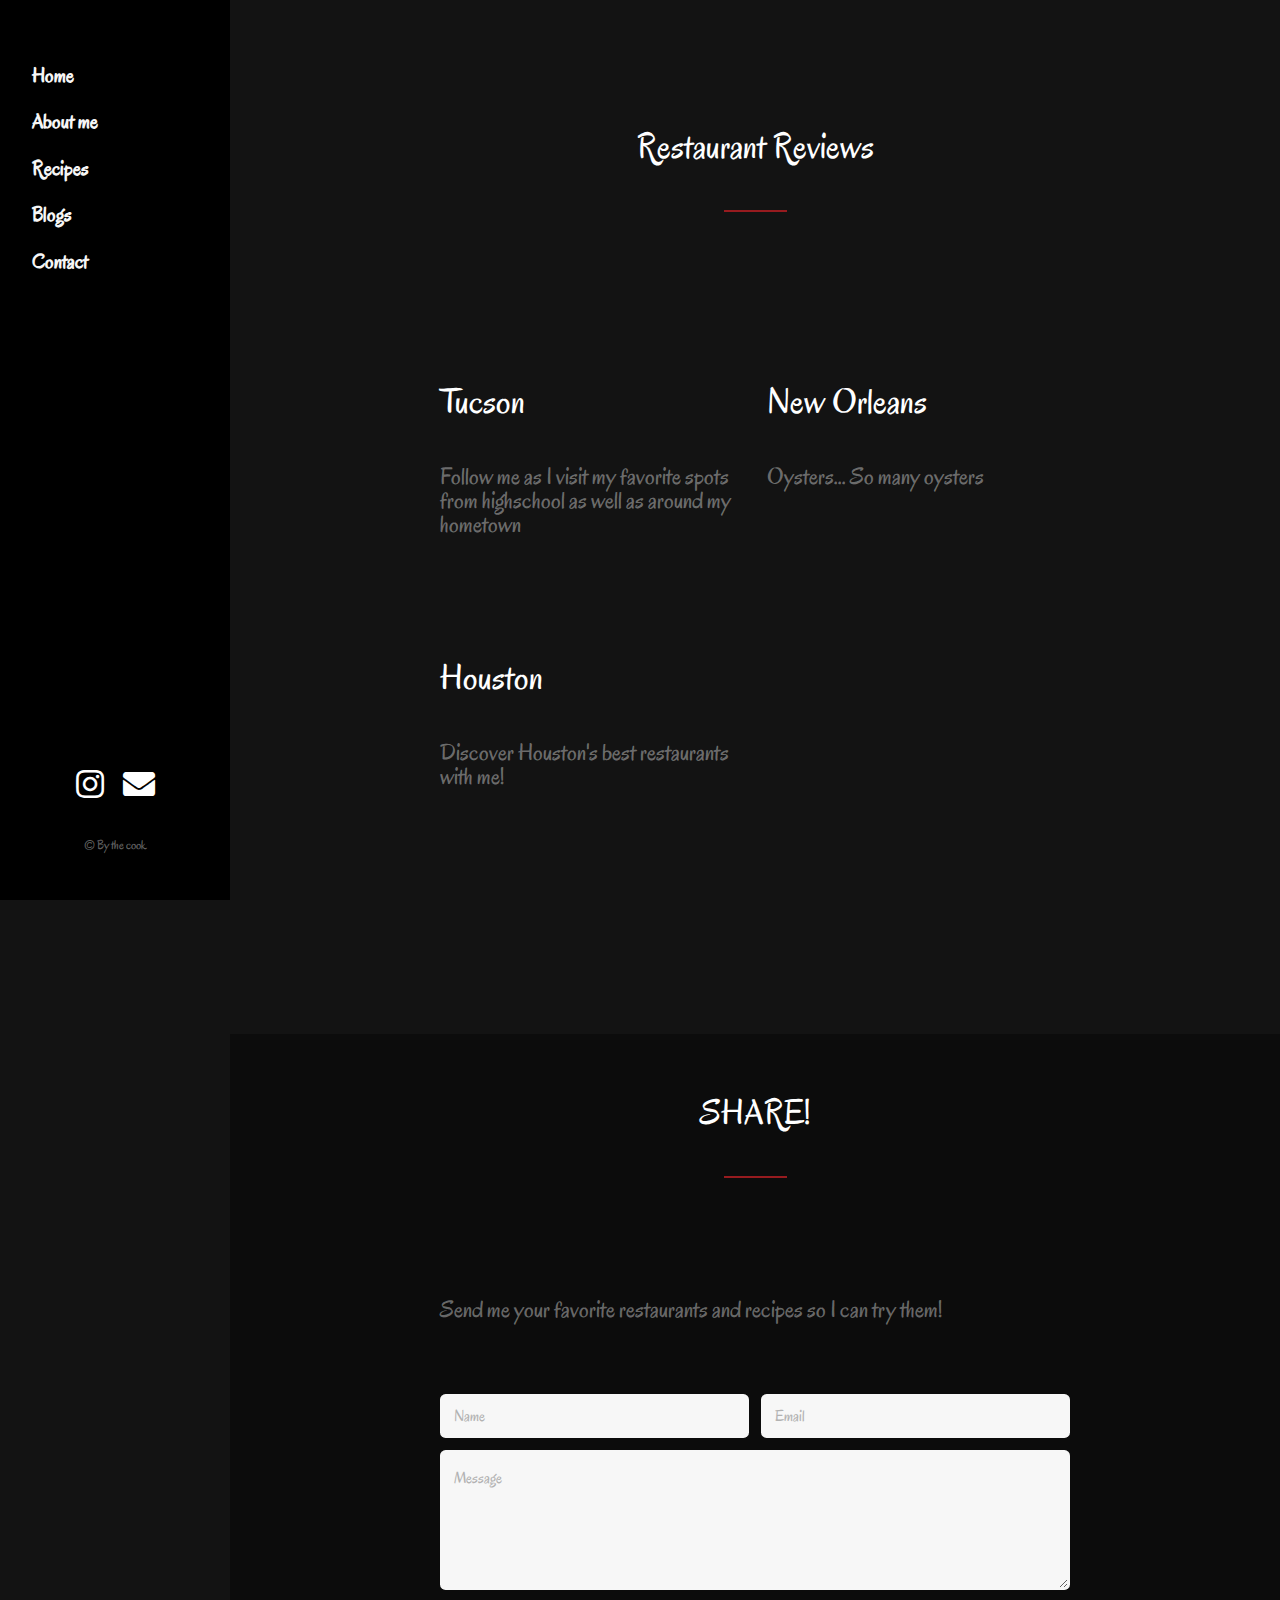
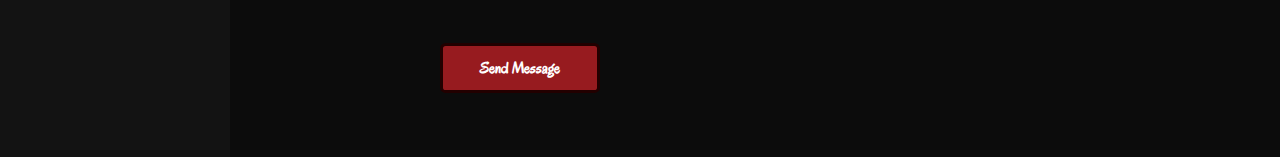
==== sub pages/recipes/redBraisedPork.html @ a2345bcd "Exported from personal website" ====
<!DOCTYPE HTML>
<!--
	Strata by HTML5 UP
	html5up.net | @ajlkn
	Free for personal and commercial use under the CCA 3.0 license (html5up.net/license)
-->
<html>
	<head>
		<title>Strata by HTML5 UP</title>
		<meta charset="utf-8" />
		<meta name="viewport" content="width=device-width, initial-scale=1, user-scalable=no" />
		<link rel="stylesheet" href="assets/css/main.css" />

	</head>
	<body class="is-preload">

		<!-- Header -->
			<header id="header">
				<div class="inner">
                    <a href="#" class="image avatar"><img src="images/logos/Logo in Red.gif" alt="" /></a>
                    <style>
						@import url('https://fonts.googleapis.com/css2?family=Oregano&display=swap');
						</style>
					<div class="">
						<nav>
						<ul>
							<li>
								<a href="#welcome">Home</a> 
							</li>
							<li>
								<a href="#about-me">About me</a> 
							</li>
							<li>
								<a href="#recipes">Recipes</a> 
							</li>
							<li>
								<a href="#blogs">Blogs</a>
							</li>
							<li>
								<a href="#contact">Contact</a> 
							</li>
							
						
						</ul>
					</nav>
					</div>
				</div>
			</header>

		<!-- Main -->
			<div id="main" class="">

 
				<!-- Blogs -->
				<section id="blogs">
					<h4><center>Restaurant Reviews</center></h4>
					<hr>
				
					<div class="row ">
						<article class="col-6 col-12-xsmall " >
							<a href="bitcoinTradingBot.html" class="image fit thumb" target="_blank"><img src="images/Taiwan Beef Noodle.png" alt="" /></a>
							<h2>Tucson</h2>
							<p>Follow me as I visit my favorite spots from highschool as well as around my hometown</p>
						</article>
						<article class="col-6 col-12-xsmall">
							<a href="images/fulls/04.jpg" class="image fit thumb" target="_blank"><img src="images/Crawfish boil.jpg" alt="" /></a>
							<h2>New Orleans</h2>
							<p>Oysters... So many oysters</p>
						</article>
						<article class="col-6 col-12-xsmall">
							<a href="images/fulls/Unipop.gif" class="image fit thumb" target="_blank"><img src="images/Pho.png" alt="" /></a>
							<h2>Houston</h2>
							<p>Discover Houston's best restaurants with me!</p>
						</article>
				
					</div>
					<!-- <ul class="actions">
						<li><a href="#" class="button">More Blogs</a></li>
					</ul> -->
				</section>
				<!-- End of Blogs -->
				<!-- Contact -->
					<section id="contact" class="fillBackground ">
						<h4><center>SHARE! </center></h4>
						<hr>
						<p>Send me your favorite restaurants and recipes so I can try them!</p>
						<div class="row.aln-center">
							<div class="col-8 col-12-small">
								<form method="post" action="#">
									<div class="row gtr-uniform gtr-50">
										<div class="col-6 col-12-xsmall"><input type="text" name="name" id="name" placeholder="Name" /></div>
										<div class="col-6 col-12-xsmall"><input type="email" name="email" id="email" placeholder="Email" /></div>
										<div class="col-12"><textarea name="message" id="message" placeholder="Message" rows="4"></textarea></div>
									</div>
								</form>
								<ul class="actions">
									<li><input type="submit" value="Send Message" /></li>
								</ul>
							</div>
	
						</div>
					</section>


			</div>

		<!-- Footer -->
			<footer id="footer">
				<div class="inner">
					<ul class="icons">
						<li><a href="https://www.instagram.com/bythecook/" class="icon brands fa-instagram" target="_blank"><span class="label">Instagram</span></a></li>
					    <li><a href="#three" class="icon solid fa-envelope"><span class="label">Email</span></a></li>
					</ul>
					<ul class="copyright">
						<li>&copy; By the cook</li></a></li>
					</ul>
				</div>
			</footer>

		<!-- Scripts -->
			<script src="assets/js/jquery.min.js"></script>
			<script src="assets/js/jquery.poptrox.min.js"></script>
			<script src="assets/js/browser.min.js"></script>
			<script src="assets/js/breakpoints.min.js"></script>
			<script src="assets/js/util.js"></script>
			<script src="assets/js/main.js"></script>

	</body>
</html>
---- sub pages/recipes/assets/css/main.css ----
@import url("fontawesome-all.min.css");
@import url("https://fonts.googleapis.com/css?family=Source+Sans+Pro:400,400italic");
@font-face {
    font-family: 'a_asian_ninjaregular';
    src:   url('By the cook\assets\webfonts\aasianninja-webfont.woff') format('woff');
    font-weight: normal;
    font-style: normal;

}
	
	
/*
	Strata by HTML5 UP
	html5up.net | @ajlkn
	Free for personal and commercial use under the CCA 3.0 license (html5up.net/license)
*/

html, body, div, span, applet, object,
iframe, h1, h2, h3, h4, h5, h6, p, blockquote,
pre, a, abbr, acronym, address, big, cite,
code, del, dfn, em, img, ins, kbd, q, s, samp,
small, strike, strong, sub, sup, tt, var, b,
u, i, center, dl, dt, dd, ol, ul, li, fieldset,
form, label, legend, table, caption, tbody,
tfoot, thead, tr, th, td, article, aside,
canvas, details, embed, figure, figcaption,
footer, header, hgroup, menu, nav, output, ruby,
section, summary, time, mark, audio, video {
	margin: 0;
	padding: 0;
	border: 0;
	font-size: 100%;
	font: inherit;
	vertical-align: baseline;}

article, aside, details, figcaption, figure,
footer, header, hgroup, menu, nav, section {
	display: block;}

body {
	line-height: 1;
}

ol, ul {
	list-style: none;
}

blockquote, q {
	quotes: none;
}

	blockquote:before, blockquote:after, q:before, q:after {
		content: '';
		content: none;
	}

table {
	border-collapse: collapse;
	border-spacing: 0;
}

body {
	-webkit-text-size-adjust: none;
}

mark {
	background-color: transparent;
	color: inherit;
}

input::-moz-focus-inner {
	border: 0;
	padding: 0;
}

input, select, textarea {
	-moz-appearance: none;
	-webkit-appearance: none;
	-ms-appearance: none;
	appearance: none;
}

/* Basic */

	html {
		box-sizing: border-box;
		scroll-behavior: smooth;
	}

	*, *:before, *:after {
		box-sizing: inherit;
	}

	body {
	
		background: #000000ec;
		background-repeat: no-repeat;
		background-attachment: fixed;
		background-position: right ;
	}

		body.is-preload *, body.is-preload *:before, body.is-preload *:after {
			-moz-animation: none !important;
			-webkit-animation: none !important;
			-ms-animation: none !important;
			animation: none !important;
			-moz-transition: none !important;
			-webkit-transition: none !important;
			-ms-transition: none !important;
			transition: none !important;
		}

	body, input, select, textarea {
		color: #fbfbfb;
		font-family: 'Oregano';
		font-size: 16pt;
		font-weight: 400;
		line-height: 1.75em;
	}

	a {
		-moz-transition: color 0.2s ease-in-out, border-color 0.2s ease-in-out;
		-webkit-transition: color 0.2s ease-in-out, border-color 0.2s ease-in-out;
		-ms-transition: color 0.2s ease-in-out, border-color 0.2s ease-in-out;
		transition: color 0.2s ease-in-out, border-color 0.2s ease-in-out;
		border-bottom: dotted 1px;
		color: #f6f6f6;
		font-weight: bolder;
		font-size: 16pt;
		text-decoration: none;
		border-bottom-color: transparent;
		
	}
		a:hover {
			border-bottom-color: transparent;
			color: #971B1F !important;
			
		}

	strong, b {
		color: #ffffff;
		font-weight: 400;
	}

	em, i {
		font-style: italic;
	}

	p {
		margin: 0 0 2em 0;
	}

	h1, h2, h3, h4, h5, h6 {
		color: #ffffff;
		font-weight: 400;
		line-height: 1em;
		margin: 0 0 1em 0;
	}

		h1 a, h2 a, h3 a, h4 a, h5 a, h6 a {
			color: inherit;
			text-decoration: none;
		}

	h1 {
		font-size: 2em;
		line-height: 1.5em;
	}

	h2 {
		font-size: 1.5em;
		line-height: 1.5em;
	}

	h3 {
		font-size: 1.25em;
		line-height: 1.5em;
	}

	h4 {
		font-size: 1.1em;
		line-height: 1.5em;
	}

	h5 {
		font-size: 0.9em;
		line-height: 1.5em;
	}

	h6 {
		font-size: 0.7em;
		line-height: 1.5em;
	}

	sub {
		font-size: 0.8em;
		position: relative;
		top: 0.5em;
	}

	sup {
		font-size: 0.8em;
		position: relative;
		top: -0.5em;
	}

	hr {
		border: 0;
		border-bottom: solid 2px #efefef;
		margin: 2em 0;
	}

		hr.major {
			margin: 3em 0;
		}

	blockquote {
		border-left: solid 6px #efefef;
		font-style: italic;
		margin: 0 0 2em 0;
		padding: 0.5em 0 0.5em 1.5em;
	}

	code {
		background: #f7f7f7;
		border-radius: 0.35em;
		border: solid 2px #efefef;
		font-family: "Courier New", monospace;
		font-size: 0.9em;
		margin: 0 0.25em;
		padding: 0.25em 0.65em;
	}

	pre {
		-webkit-overflow-scrolling: touch;
		font-family: "Courier New", monospace;
		font-size: 0.9em;
		margin: 0 0 2em 0;
	}

		pre code {
			display: block;
			line-height: 1.75em;
			padding: 1em 1.5em;
			overflow-x: auto;
		}

	.align-left {
		text-align: left;
	}

	.align-center {
		text-align: center;
	}

	.align-right {
		text-align: right;
	}

/* Container */

	.container {
		margin: 0 auto;
		max-width: calc(100% - 4em);
		width: 100%;
	}

		.container.xsmall {
			width: 25%;
		}

		.container.small {
			width: 50%;
		}

		.container.medium {
			width: 75%;
		}

		.container.large {
			width: 125%;
		}

		.container.xlarge {
			width: 150%;
		}

		.container.max {
			width: 100%;
		}

		@media screen and (max-width: 980px) {

			.container {
				width: 100% !important;
				max-width: 100% !important;
			}

		}

		@media screen and (max-width: 480px) {

			.container {
				max-width: calc(100% - 3em);
			}

		}


	/* Row */

	.row {
		display: flex;
		flex-wrap: wrap;
		box-sizing: border-box;
		align-items: stretch;
	}

		.row > * {
			box-sizing: border-box;
		}

		.row.gtr-uniform > * > :last-child {
			margin-bottom: 0;
		}

		.row.aln-left {
			justify-content: flex-start;
		}

		.row.aln-center {
			justify-content: center;
		}

		.row.aln-right {
			justify-content: flex-end;
		}

		.row.aln-top {
			align-items: flex-start;
		}

		.row.aln-middle {
			align-items: center;
		}

		.row.aln-bottom {
			align-items: flex-end;
		}

		.row > .imp {
			order: -1;
		}

		.row > .col-1 {
			width: 8.33333%;
		}

		.row > .off-1 {
			margin-left: 8.33333%;
		}

		.row > .col-2 {
			width: 16.66667%;
		}

		.row > .off-2 {
			margin-left: 16.66667%;
		}

		.row > .col-3 {
			width: 25%;
		}

		.row > .off-3 {
			margin-left: 25%;
		}

		.row > .col-4 {
			width: 33.33333%;
		}

		.row > .off-4 {
			margin-left: 33.33333%;
		}

		.row > .col-5 {
			width: 41.66667%;
		}

		.row > .off-5 {
			margin-left: 41.66667%;
		}

		.row > .col-6 {
			width: 50%;
		}

		.row > .off-6 {
			margin-left: 50%;
		}

		.row > .col-7 {
			width: 58.33333%;
		}

		.row > .off-7 {
			margin-left: 58.33333%;
		}

		.row > .col-8 {
			width: 66.66667%;
		}

		.row > .off-8 {
			margin-left: 66.66667%;
		}

		.row > .col-9 {
			width: 75%;
		}

		.row > .off-9 {
			margin-left: 75%;
		}

		.row > .col-10 {
			width: 83.33333%;
		}

		.row > .off-10 {
			margin-left: 83.33333%;
		}

		.row > .col-11 {
			width: 91.66667%;
		}

		.row > .off-11 {
			margin-left: 91.66667%;
		}

		.row > .col-12 {
			color:rgb(0, 0, 0);
			width: 100%;
		}

		.row > .off-12 {
			margin-left: 100%;
		}

		.row.gtr-0 {
			margin-top: 0;
			margin-left: 0em;
		}

			.row.gtr-0 > * {
				padding: 0 0 0 0em;
			}

			.row.gtr-0.gtr-uniform {
				margin-top: 0em;
			}

				.row.gtr-0.gtr-uniform > * {
					padding-top: 0em;
				}

		.row.gtr-25 {
			margin-top: 0;
			margin-left: -0.625em;
		}

			.row.gtr-25 > * {
				padding: 0 0 0 0.625em;
			}

			.row.gtr-25.gtr-uniform {
				margin-top: -0.625em;
			}

				.row.gtr-25.gtr-uniform > * {
					padding-top: 0.625em;
				}

		.row.gtr-50 {
			margin-top: 0;
			margin-left: -1.25em;
		}

			.row.gtr-50 > * {
				padding: 0 0 0 1.25em;
			}

			.row.gtr-50.gtr-uniform {
				margin-top: -1.25em;
			}

				.row.gtr-50.gtr-uniform > * {
					padding-top: 1.25em;
				}

		.row {
			margin-top: 0;
			margin-left: -2.5em;
		}

			.row > * {
				padding: 0 0 0 2.5em;
			}

			.row.gtr-uniform {
				margin-top: -2.5em;
			}

				.row.gtr-uniform > * {
					padding-top: 2.5em;
				}

		.row.gtr-150 {
			margin-top: 0;
			margin-left: -3.75em;
		}

			.row.gtr-150 > * {
				padding: 0 0 0 3.75em;
			}

			.row.gtr-150.gtr-uniform {
				margin-top: -3.75em;
			}

				.row.gtr-150.gtr-uniform > * {
					padding-top: 3.75em;
				}

		.row.gtr-200 {
			margin-top: 0;
			margin-left: -5em;
		}

			.row.gtr-200 > * {
				padding: 0 0 0 5em;
			}

			.row.gtr-200.gtr-uniform {
				margin-top: -5em;
			}

				.row.gtr-200.gtr-uniform > * {
					padding-top: 5em;
				}

		@media screen and (max-width: 1800px) {

			.row {
				display: flex;
				flex-wrap: wrap;
				box-sizing: border-box;
				align-items: stretch;
			}

				.row > * {
					box-sizing: border-box;
				}

				.row.gtr-uniform > * > :last-child {
					margin-bottom: 0;
				}

				.row.aln-left {
					justify-content: flex-start;
				}

				.row.aln-center {
					justify-content: center;
				}

				.row.aln-right {
					justify-content: flex-end;
				}

				.row.aln-top {
					align-items: flex-start;
				}

				.row.aln-middle {
					align-items: center;
				}

				.row.aln-bottom {
					align-items: flex-end;
				}

				.row > .imp-xlarge {
					order: -1;
				}

				.row > .col-1-xlarge {
					width: 8.33333%;
				}

				.row > .off-1-xlarge {
					margin-left: 8.33333%;
				}

				.row > .col-2-xlarge {
					width: 16.66667%;
				}

				.row > .off-2-xlarge {
					margin-left: 16.66667%;
				}

				.row > .col-3-xlarge {
					width: 25%;
				}

				.row > .off-3-xlarge {
					margin-left: 25%;
				}

				.row > .col-4-xlarge {
					width: 33.33333%;
				}

				.row > .off-4-xlarge {
					margin-left: 33.33333%;
				}

				.row > .col-5-xlarge {
					width: 41.66667%;
				}

				.row > .off-5-xlarge {
					margin-left: 41.66667%;
				}

				.row > .col-6-xlarge {
					width: 50%;
				}

				.row > .off-6-xlarge {
					margin-left: 50%;
				}

				.row > .col-7-xlarge {
					width: 58.33333%;
				}

				.row > .off-7-xlarge {
					margin-left: 58.33333%;
				}

				.row > .col-8-xlarge {
					width: 66.66667%;
				}

				.row > .off-8-xlarge {
					margin-left: 66.66667%;
				}

				.row > .col-9-xlarge {
					width: 75%;
				}

				.row > .off-9-xlarge {
					margin-left: 75%;
				}

				.row > .col-10-xlarge {
					width: 83.33333%;
				}

				.row > .off-10-xlarge {
					margin-left: 83.33333%;
				}

				.row > .col-11-xlarge {
					width: 91.66667%;
				}

				.row > .off-11-xlarge {
					margin-left: 91.66667%;
				}

				.row > .col-12-xlarge {
					width: 100%;
				}

				.row > .off-12-xlarge {
					margin-left: 100%;
				}

				.row.gtr-0 {
					margin-top: 0;
					margin-left: 0em;
				}

					.row.gtr-0 > * {
						padding: 0 0 0 0em;
					}

					.row.gtr-0.gtr-uniform {
						margin-top: 0em;
					}

						.row.gtr-0.gtr-uniform > * {
							padding-top: 0em;
						}

				.row.gtr-25 {
					margin-top: 0;
					margin-left: -0.625em;
				}

					.row.gtr-25 > * {
						padding: 0 0 0 0.625em;
					}

					.row.gtr-25.gtr-uniform {
						margin-top: -0.625em;
					}

						.row.gtr-25.gtr-uniform > * {
							padding-top: 0.625em;
						}

				.row.gtr-50 {
					margin-top: 0;
					margin-left: -1.25em;
				}

					.row.gtr-50 > * {
						padding: 0 0 0 1.25em;
					}

					.row.gtr-50.gtr-uniform {
						margin-top: -1.25em;
					}

						.row.gtr-50.gtr-uniform > * {
							padding-top: 1.25em;
						}

				.row {
					margin-top: 0;
					margin-left: -2.5em;
				}

					.row > * {
						padding: 0 0 0 2.5em;
					}

					.row.gtr-uniform {
						margin-top: -2.5em;
					}

						.row.gtr-uniform > * {
							padding-top: 2.5em;
						}

				.row.gtr-150 {
					margin-top: 0;
					margin-left: -3.75em;
				}

					.row.gtr-150 > * {
						padding: 0 0 0 3.75em;
					}

					.row.gtr-150.gtr-uniform {
						margin-top: -3.75em;
					}

						.row.gtr-150.gtr-uniform > * {
							padding-top: 3.75em;
						}

				.row.gtr-200 {
					margin-top: 0;
					margin-left: -5em;
				}

					.row.gtr-200 > * {
						padding: 0 0 0 5em;
					}

					.row.gtr-200.gtr-uniform {
						margin-top: -5em;
					}

						.row.gtr-200.gtr-uniform > * {
							padding-top: 5em;
						}

		}

		@media screen and (max-width: 1280px) {

			.row {
				display: flex;
				flex-wrap: wrap;
				box-sizing: border-box;
				align-items: stretch;
			}

				.row > * {
					box-sizing: border-box;
				}

				.row.gtr-uniform > * > :last-child {
					margin-bottom: 0;
				}

				.row.aln-left {
					justify-content: flex-start;
				}

				.row.aln-center {
					justify-content: center;
				}

				.row.aln-right {
					justify-content: flex-end;
				}

				.row.aln-top {
					align-items: flex-start;
				}

				.row.aln-middle {
					align-items: center;
				}

				.row.aln-bottom {
					align-items: flex-end;
				}

				.row > .imp-large {
					order: -1;
				}

				.row > .col-1-large {
					width: 8.33333%;
				}

				.row > .off-1-large {
					margin-left: 8.33333%;
				}

				.row > .col-2-large {
					width: 16.66667%;
				}

				.row > .off-2-large {
					margin-left: 16.66667%;
				}

				.row > .col-3-large {
					width: 25%;
				}

				.row > .off-3-large {
					margin-left: 25%;
				}

				.row > .col-4-large {
					width: 33.33333%;
				}

				.row > .off-4-large {
					margin-left: 33.33333%;
				}

				.row > .col-5-large {
					width: 41.66667%;
				}

				.row > .off-5-large {
					margin-left: 41.66667%;
				}

				.row > .col-6-large {
					width: 50%;
				}

				.row > .off-6-large {
					margin-left: 50%;
				}

				.row > .col-7-large {
					width: 58.33333%;
				}

				.row > .off-7-large {
					margin-left: 58.33333%;
				}

				.row > .col-8-large {
					width: 66.66667%;
				}

				.row > .off-8-large {
					margin-left: 66.66667%;
				}

				.row > .col-9-large {
					width: 75%;
				}

				.row > .off-9-large {
					margin-left: 75%;
				}

				.row > .col-10-large {
					width: 83.33333%;
				}

				.row > .off-10-large {
					margin-left: 83.33333%;
				}

				.row > .col-11-large {
					width: 91.66667%;
				}

				.row > .off-11-large {
					margin-left: 91.66667%;
				}

				.row > .col-12-large {
					width: 100%;
				}

				.row > .off-12-large {
					margin-left: 100%;
				}

				.row.gtr-0 {
					margin-top: 0;
					margin-left: 0em;
				}

					.row.gtr-0 > * {
						padding: 0 0 0 0em;
					}

					.row.gtr-0.gtr-uniform {
						margin-top: 0em;
					}

						.row.gtr-0.gtr-uniform > * {
							padding-top: 0em;
						}

				.row.gtr-25 {
					margin-top: 0;
					margin-left: -0.5em;
				}

					.row.gtr-25 > * {
						padding: 0 0 0 0.5em;
					}

					.row.gtr-25.gtr-uniform {
						margin-top: -0.5em;
					}

						.row.gtr-25.gtr-uniform > * {
							padding-top: 0.5em;
						}

				.row.gtr-50 {
					margin-top: 0;
					margin-left: -1em;
				}

					.row.gtr-50 > * {
						padding: 0 0 0 1em;
					}

					.row.gtr-50.gtr-uniform {
						margin-top: -1em;
					}

						.row.gtr-50.gtr-uniform > * {
							padding-top: 1em;
						}

				.row {
					margin-top: 0;
					margin-left: -2em;
				}

					.row > * {
						padding: 0 0 0 2em;
					}

					.row.gtr-uniform {
						margin-top: -2em;
					}

						.row.gtr-uniform > * {
							padding-top: 2em;
						}

				.row.gtr-150 {
					margin-top: 0;
					margin-left: -3em;
				}

					.row.gtr-150 > * {
						padding: 0 0 0 3em;
					}

					.row.gtr-150.gtr-uniform {
						margin-top: -3em;
					}

						.row.gtr-150.gtr-uniform > * {
							padding-top: 3em;
						}

				.row.gtr-200 {
					margin-top: 0;
					margin-left: -4em;
				}

					.row.gtr-200 > * {
						padding: 0 0 0 4em;
					}

					.row.gtr-200.gtr-uniform {
						margin-top: -4em;
					}

						.row.gtr-200.gtr-uniform > * {
							padding-top: 4em;
						}

		}

		@media screen and (max-width: 980px) {

			.row {
				display: flex;
				flex-wrap: wrap;
				box-sizing: border-box;
				align-items: stretch;
			}

				.row > * {
					box-sizing: border-box;
				}

				.row.gtr-uniform > * > :last-child {
					margin-bottom: 0;
				}

				.row.aln-left {
					justify-content: flex-start;
				}

				.row.aln-center {
					justify-content: center;
				}

				.row.aln-right {
					justify-content: flex-end;
				}

				.row.aln-top {
					align-items: flex-start;
				}

				.row.aln-middle {
					align-items: center;
				}

				.row.aln-bottom {
					align-items: flex-end;
				}

				.row > .imp-medium {
					order: -1;
				}

				.row > .col-1-medium {
					width: 8.33333%;
				}

				.row > .off-1-medium {
					margin-left: 8.33333%;
				}

				.row > .col-2-medium {
					width: 16.66667%;
				}

				.row > .off-2-medium {
					margin-left: 16.66667%;
				}

				.row > .col-3-medium {
					width: 25%;
				}

				.row > .off-3-medium {
					margin-left: 25%;
				}

				.row > .col-4-medium {
					width: 33.33333%;
				}

				.row > .off-4-medium {
					margin-left: 33.33333%;
				}

				.row > .col-5-medium {
					width: 41.66667%;
				}

				.row > .off-5-medium {
					margin-left: 41.66667%;
				}

				.row > .col-6-medium {
					width: 50%;
				}

				.row > .off-6-medium {
					margin-left: 50%;
				}

				.row > .col-7-medium {
					width: 58.33333%;
				}

				.row > .off-7-medium {
					margin-left: 58.33333%;
				}

				.row > .col-8-medium {
					width: 66.66667%;
				}

				.row > .off-8-medium {
					margin-left: 66.66667%;
				}

				.row > .col-9-medium {
					width: 75%;
				}

				.row > .off-9-medium {
					margin-left: 75%;
				}

				.row > .col-10-medium {
					width: 83.33333%;
				}

				.row > .off-10-medium {
					margin-left: 83.33333%;
				}

				.row > .col-11-medium {
					width: 91.66667%;
				}

				.row > .off-11-medium {
					margin-left: 91.66667%;
				}

				.row > .col-12-medium {
					width: 100%;
				}

				.row > .off-12-medium {
					margin-left: 100%;
				}

				.row.gtr-0 {
					margin-top: 0;
					margin-left: 0em;
				}

					.row.gtr-0 > * {
						padding: 0 0 0 0em;
					}

					.row.gtr-0.gtr-uniform {
						margin-top: 0em;
					}

						.row.gtr-0.gtr-uniform > * {
							padding-top: 0em;
						}

				.row.gtr-25 {
					margin-top: 0;
					margin-left: -0.5em;
				}

					.row.gtr-25 > * {
						padding: 0 0 0 0.5em;
					}

					.row.gtr-25.gtr-uniform {
						margin-top: -0.5em;
					}

						.row.gtr-25.gtr-uniform > * {
							padding-top: 0.5em;
						}

				.row.gtr-50 {
					margin-top: 0;
					margin-left: -1em;
				}

					.row.gtr-50 > * {
						padding: 0 0 0 1em;
					}

					.row.gtr-50.gtr-uniform {
						margin-top: -1em;
					}

						.row.gtr-50.gtr-uniform > * {
							padding-top: 1em;
						}

				.row {
					margin-top: 0;
					margin-left: -2em;
				}

					.row > * {
						padding: 0 0 0 2em;
					}

					.row.gtr-uniform {
						margin-top: -2em;
					}

						.row.gtr-uniform > * {
							padding-top: 2em;
						}

				.row.gtr-150 {
					margin-top: 0;
					margin-left: -3em;
				}

					.row.gtr-150 > * {
						padding: 0 0 0 3em;
					}

					.row.gtr-150.gtr-uniform {
						margin-top: -3em;
					}

						.row.gtr-150.gtr-uniform > * {
							padding-top: 3em;
						}

				.row.gtr-200 {
					margin-top: 0;
					margin-left: -4em;
				}

					.row.gtr-200 > * {
						padding: 0 0 0 4em;
					}

					.row.gtr-200.gtr-uniform {
						margin-top: -4em;
					}

						.row.gtr-200.gtr-uniform > * {
							padding-top: 4em;
						}

		}

		@media screen and (max-width: 736px) {

			.row {
				display: flex;
				flex-wrap: wrap;
				box-sizing: border-box;
				align-items: stretch;
			}

				.row > * {
					box-sizing: border-box;
				}

				.row.gtr-uniform > * > :last-child {
					margin-bottom: 0;
				}

				.row.aln-left {
					justify-content: flex-start;
				}

				.row.aln-center {
					justify-content: center;
				}

				.row.aln-right {
					justify-content: flex-end;
				}

				.row.aln-top {
					align-items: flex-start;
				}

				.row.aln-middle {
					align-items: center;
				}

				.row.aln-bottom {
					align-items: flex-end;
				}

				.row > .imp-small {
					order: -1;
				}

				.row > .col-1-small {
					width: 8.33333%;
				}

				.row > .off-1-small {
					margin-left: 8.33333%;
				}

				.row > .col-2-small {
					width: 16.66667%;
				}

				.row > .off-2-small {
					margin-left: 16.66667%;
				}

				.row > .col-3-small {
					width: 25%;
				}

				.row > .off-3-small {
					margin-left: 25%;
				}

				.row > .col-4-small {
					width: 33.33333%;
				}

				.row > .off-4-small {
					margin-left: 33.33333%;
				}

				.row > .col-5-small {
					width: 41.66667%;
				}

				.row > .off-5-small {
					margin-left: 41.66667%;
				}

				.row > .col-6-small {
					width: 50%;
				}

				.row > .off-6-small {
					margin-left: 50%;
				}

				.row > .col-7-small {
					width: 58.33333%;
				}

				.row > .off-7-small {
					margin-left: 58.33333%;
				}

				.row > .col-8-small {
					width: 66.66667%;
				}

				.row > .off-8-small {
					margin-left: 66.66667%;
				}

				.row > .col-9-small {
					width: 75%;
				}

				.row > .off-9-small {
					margin-left: 75%;
				}

				.row > .col-10-small {
					width: 83.33333%;
				}

				.row > .off-10-small {
					margin-left: 83.33333%;
				}

				.row > .col-11-small {
					width: 91.66667%;
				}

				.row > .off-11-small {
					margin-left: 91.66667%;
				}

				.row > .col-12-small {
					width: 100%;
				}

				.row > .off-12-small {
					margin-left: 100%;
				}

				.row.gtr-0 {
					margin-top: 0;
					margin-left: 0em;
				}

					.row.gtr-0 > * {
						padding: 0 0 0 0em;
					}

					.row.gtr-0.gtr-uniform {
						margin-top: 0em;
					}

						.row.gtr-0.gtr-uniform > * {
							padding-top: 0em;
						}

				.row.gtr-25 {
					margin-top: 0;
					margin-left: -0.375em;
				}

					.row.gtr-25 > * {
						padding: 0 0 0 0.375em;
					}

					.row.gtr-25.gtr-uniform {
						margin-top: -0.375em;
					}

						.row.gtr-25.gtr-uniform > * {
							padding-top: 0.375em;
						}

				.row.gtr-50 {
					margin-top: 0;
					margin-left: -0.75em;
				}

					.row.gtr-50 > * {
						padding: 0 0 0 0.75em;
					}

					.row.gtr-50.gtr-uniform {
						margin-top: -0.75em;
					}

						.row.gtr-50.gtr-uniform > * {
							padding-top: 0.75em;
						}

				.row {
					margin-top: 0;
					margin-left: -1.5em;
				}

					.row > * {
						padding: 0 0 0 1.5em;
					}

					.row.gtr-uniform {
						margin-top: -1.5em;
					}

						.row.gtr-uniform > * {
							padding-top: 1.5em;
						}

				.row.gtr-150 {
					margin-top: 0;
					margin-left: -2.25em;
				}

					.row.gtr-150 > * {
						padding: 0 0 0 2.25em;
					}

					.row.gtr-150.gtr-uniform {
						margin-top: -2.25em;
					}

						.row.gtr-150.gtr-uniform > * {
							padding-top: 2.25em;
						}

				.row.gtr-200 {
					margin-top: 0;
					margin-left: -3em;
				}

					.row.gtr-200 > * {
						padding: 0 0 0 3em;
					}

					.row.gtr-200.gtr-uniform {
						margin-top: -3em;
					}

						.row.gtr-200.gtr-uniform > * {
							padding-top: 3em;
						}

		}

		@media screen and (max-width: 480px) {

			.row {
				display: flex;
				flex-wrap: wrap;
				box-sizing: border-box;
				align-items: stretch;
			}

				.row > * {
					box-sizing: border-box;
				}

				.row.gtr-uniform > * > :last-child {
					margin-bottom: 0;
				}

				.row.aln-left {
					justify-content: flex-start;
				}

				.row.aln-center {
					justify-content: center;
				}

				.row.aln-right {
					justify-content: flex-end;
				}

				.row.aln-top {
					align-items: flex-start;
				}

				.row.aln-middle {
					align-items: center;
				}

				.row.aln-bottom {
					align-items: flex-end;
				}

				.row > .imp-xsmall {
					order: -1;
				}

				.row > .col-1-xsmall {
					width: 8.33333%;
				}

				.row > .off-1-xsmall {
					margin-left: 8.33333%;
				}

				.row > .col-2-xsmall {
					width: 16.66667%;
				}

				.row > .off-2-xsmall {
					margin-left: 16.66667%;
				}

				.row > .col-3-xsmall {
					width: 25%;
				}

				.row > .off-3-xsmall {
					margin-left: 25%;
				}

				.row > .col-4-xsmall {
					width: 33.33333%;
				}

				.row > .off-4-xsmall {
					margin-left: 33.33333%;
				}

				.row > .col-5-xsmall {
					width: 41.66667%;
				}

				.row > .off-5-xsmall {
					margin-left: 41.66667%;
				}

				.row > .col-6-xsmall {
					width: 50%;
				}

				.row > .off-6-xsmall {
					margin-left: 50%;
				}

				.row > .col-7-xsmall {
					width: 58.33333%;
				}

				.row > .off-7-xsmall {
					margin-left: 58.33333%;
				}

				.row > .col-8-xsmall {
					width: 66.66667%;
				}

				.row > .off-8-xsmall {
					margin-left: 66.66667%;
				}

				.row > .col-9-xsmall {
					width: 75%;
				}

				.row > .off-9-xsmall {
					margin-left: 75%;
				}

				.row > .col-10-xsmall {
					width: 83.33333%;
				}

				.row > .off-10-xsmall {
					margin-left: 83.33333%;
				}

				.row > .col-11-xsmall {
					width: 91.66667%;
				}

				.row > .off-11-xsmall {
					margin-left: 91.66667%;
				}

				.row > .col-12-xsmall {
					width: 100%;
				}

				.row > .off-12-xsmall {
					margin-left: 100%;
				}

				.row.gtr-0 {
					margin-top: 0;
					margin-left: 0em;
				}

					.row.gtr-0 > * {
						padding: 0 0 0 0em;
					}

					.row.gtr-0.gtr-uniform {
						margin-top: 0em;
					}

						.row.gtr-0.gtr-uniform > * {
							padding-top: 0em;
						}

				.row.gtr-25 {
					margin-top: 0;
					margin-left: -0.375em;
				}

					.row.gtr-25 > * {
						padding: 0 0 0 0.375em;
					}

					.row.gtr-25.gtr-uniform {
						margin-top: -0.375em;
					}

						.row.gtr-25.gtr-uniform > * {
							padding-top: 0.375em;
						}

				.row.gtr-50 {
					margin-top: 0;
					margin-left: -0.75em;
				}

					.row.gtr-50 > * {
						padding: 0 0 0 0.75em;
					}

					.row.gtr-50.gtr-uniform {
						margin-top: -0.75em;
					}

						.row.gtr-50.gtr-uniform > * {
							padding-top: 0.75em;
						}

				.row {
					margin-top: 0;
					margin-left: -1.5em;
				}

					.row > * {
						padding: 0 0 0 1.5em;
					}

					.row.gtr-uniform {
						margin-top: -1.5em;
					}

						.row.gtr-uniform > * {
							padding-top: 1.5em;
						}

				.row.gtr-150 {
					margin-top: 0;
					margin-left: -2.25em;
				}

					.row.gtr-150 > * {
						padding: 0 0 0 2.25em;
					}

					.row.gtr-150.gtr-uniform {
						margin-top: -2.25em;
					}

						.row.gtr-150.gtr-uniform > * {
							padding-top: 2.25em;
						}

				.row.gtr-200 {
					margin-top: 0;
					margin-left: -3em;
				}

					.row.gtr-200 > * {
						padding: 0 0 0 3em;
					}

					.row.gtr-200.gtr-uniform {
						margin-top: -3em;
					}

						.row.gtr-200.gtr-uniform > * {
							padding-top: 3em;
						}

		}

/* Section/Article */

	section.special, article.special {
		text-align: center;
	}

	header p {
		color: #cccccc;
		position: relative;
		margin: 0 0 0 0;
	}

	header h2 + p {
		font-size: 1.25em;
		margin-top: -1em;
		line-height: 1.5em;
	}

	header h3 + p {
		font-size: 1.1em;
		margin-top: -0.8em;
		line-height: 1.5em;
	}

	header h4 + p,
	header h5 + p,
	header h6 + p {
		font-size: 0.9em;
		margin-top: -0.6em;
		line-height: 1.5em;
	}

	header.major h2 {
		font-size: 2em;
	}

/* Form */

	form {
		margin: 0 0 2em 0;
	}

	label {
		color: #ffffff;
		display: block;
		font-size: 0.9em;
		font-weight: 400;
		margin: 0 0 1em 0;
	}

	input[type="text"],
	input[type="password"],
	input[type="email"],
	select,
	textarea {
		-moz-appearance: none;
		-webkit-appearance: none;
		-ms-appearance: none;
		appearance: none;
		background: #f7f7f7;
		border-radius: 0.35em;
		border: solid 2px transparent;
		color: inherit;
		display: block;
		outline: 0;
		padding: 0 0.75em;
		text-decoration: none;
		width: 100%;
	}

		input[type="text"]:invalid,
		input[type="password"]:invalid,
		input[type="email"]:invalid,
		select:invalid,
		textarea:invalid {
			box-shadow: none;
		}

		input[type="text"]:focus,
		input[type="password"]:focus,
		input[type="email"]:focus,
		select:focus,
		textarea:focus {
			border-color: #ffffff;
		}

	select {
		background-image: url("data:image/svg+xml;charset=utf8,%3Csvg xmlns='http://www.w3.org/2000/svg' width='40' height='40' preserveAspectRatio='none' viewBox='0 0 40 40'%3E%3Cpath d='M9.4,12.3l10.4,10.4l10.4-10.4c0.2-0.2,0.5-0.4,0.9-0.4c0.3,0,0.6,0.1,0.9,0.4l3.3,3.3c0.2,0.2,0.4,0.5,0.4,0.9 c0,0.4-0.1,0.6-0.4,0.9L20.7,31.9c-0.2,0.2-0.5,0.4-0.9,0.4c-0.3,0-0.6-0.1-0.9-0.4L4.3,17.3c-0.2-0.2-0.4-0.5-0.4-0.9 c0-0.4,0.1-0.6,0.4-0.9l3.3-3.3c0.2-0.2,0.5-0.4,0.9-0.4S9.1,12.1,9.4,12.3z' fill='%23dfdfdf' /%3E%3C/svg%3E");
		background-size: 1.25rem;
		background-repeat: no-repeat;
		background-position: calc(100% - 1rem) center;
		height: 2.75em;
		padding-right: 2.75em;
		text-overflow: ellipsis;
	}

		select option {
			color: #fffdfd;
			background: #fff;
		}

		select:focus::-ms-value {
			background-color: transparent;
		}

		select::-ms-expand {
			display: none;
		}

	input[type="text"],
	input[type="password"],
	input[type="email"],
	select {
		height: 2.75em;
	}

	textarea {
		padding: 0.75em;
	}

	input[type="checkbox"],
	input[type="radio"] {
		-moz-appearance: none;
		-webkit-appearance: none;
		-ms-appearance: none;
		appearance: none;
		display: block;
		float: left;
		margin-right: -2em;
		opacity: 0;
		width: 1em;
		z-index: -1;
	}

		input[type="checkbox"] + label,
		input[type="radio"] + label {
			text-decoration: none;
			color: #a2a2a2;
			cursor: pointer;
			display: inline-block;
			font-size: 1em;
			font-weight: 400;
			padding-left: 2.4em;
			padding-right: 0.75em;
			position: relative;
		}

			input[type="checkbox"] + label:before,
			input[type="radio"] + label:before {
				-moz-osx-font-smoothing: grayscale;
				-webkit-font-smoothing: antialiased;
				display: inline-block;
				font-style: normal;
				font-variant: normal;
				text-rendering: auto;
				line-height: 1;
				text-transform: none !important;
				font-family: 'Font Awesome 5 Free';
				font-weight: 900;
			}

			input[type="checkbox"] + label:before,
			input[type="radio"] + label:before {
				background: #f7f7f7;
				border-radius: 0.35em;
				border: solid 2px transparent;
				content: '';
				display: inline-block;
				font-size: 0.8em;
				height: 2.0625em;
				left: 0;
				line-height: 1.85625em;
				position: absolute;
				text-align: center;
				top: 0;
				width: 2.0625em;
			}

		input[type="checkbox"]:checked + label:before,
		input[type="radio"]:checked + label:before {
			background: #787878;
			border-color: #787878;
			color: #fff;
			content: '\f00c';
		}

		input[type="checkbox"]:focus + label:before,
		input[type="radio"]:focus + label:before {
			border-color: #ffffff;
		}

	input[type="checkbox"] + label:before {
		border-radius: 0.35em;
	}

	input[type="radio"] + label:before {
		border-radius: 100%;
	}

	::-webkit-input-placeholder {
		color: #b2b2b2 !important;
		opacity: 1.0;
	}

	:-moz-placeholder {
		color: #b2b2b2 !important;
		opacity: 1.0;
	}

	::-moz-placeholder {
		color: #b2b2b2 !important;
		opacity: 1.0;
	}

	:-ms-input-placeholder {
		color: #b2b2b2 !important;
		opacity: 1.0;
	}

/* Box */

	.box {
		border-radius: 0.35em;
		border: solid 2px #efefef;
		margin-bottom: 2em;
		padding: 1.5em;
	}

		.box > :last-child,
		.box > :last-child > :last-child,
		.box > :last-child > :last-child > :last-child {
			margin-bottom: 0;
		}

		.box.alt {
			border: 0;
			border-radius: 0;
			padding: 0;
		}

/* Icon */

	.icon {
		text-decoration: none;
		border-bottom: none;
		position: relative;
	}

		.icon:before {
			-moz-osx-font-smoothing: grayscale;
			-webkit-font-smoothing: antialiased;
			display: inline-block;
			font-style: normal;
			font-variant: normal;
			text-rendering: auto;
			line-height: 1;
			text-transform: none !important;
			font-family: 'Font Awesome 5 Free';
			font-weight: 400;
		}

		.icon > .label {
			display: none;
		}

		.icon:before {
			line-height: inherit;
		}

		.icon.solid:before {
			font-weight: 900;
		}

		.icon.brands:before {
			font-family: 'Font Awesome 5 Brands';
		}

/* Image */

	.image {
		border-radius: 0.35em;
		border: 0;
		display: inline-block;
		position: relative;
	}

		.image:before {
			-moz-transition: opacity 0.2s ease-in-out;
			-webkit-transition: opacity 0.2s ease-in-out;
			-ms-transition: opacity 0.2s ease-in-out;
			transition: opacity 0.2s ease-in-out;
			background: url("images/overlay.png");
			border-radius: 0.35em;
			content: '';
			display: block;
			height: 100%;
			left: 0;
			opacity: 0;
			position: absolute;
			top: 0;
			width: 100%;
		}

		.image.thumb {
			text-align: center;
		}

			.image.thumb:after {
				-moz-transition: opacity 0.2s ease-in-out;
				-webkit-transition: opacity 0.2s ease-in-out;
				-ms-transition: opacity 0.2s ease-in-out;
				transition: opacity 0.2s ease-in-out;
				border-radius: 0.35em;
				border: solid 3px rgba(255, 255, 255, 0.5);
				color: #fff;
				content: 'View';
				display: inline-block;
				font-size: 0.8em;
				font-weight: 400;
				left: 50%;
				line-height: 2.25em;
				margin: -1.25em 0 0 -3em;
				opacity: 0;
				padding: 0 1.5em;
				position: absolute;
				text-align: center;
				text-decoration: none;
				top: 50%;
				white-space: nowrap;
			}

			.image.thumb:hover:after {
				opacity: 1.0;
			}

			.image.thumb:hover:before {
				background: url("images/overlay.png"), url("images/overlay.png");
				opacity: 1.0;
			}

		.image img {
			border-radius: 0.35em;
			display: block;
		}

		.image.left {
			float: left;
			margin: 0 1.5em 1em 0;
			top: 0.25em;
		}

		.image.right {
			float: right;
			margin: 0 0 1em 1.5em;
			top: 0.25em;
		}

		.image.left, .image.right {
			max-width: 40%;
		}

			.image.left img, .image.right img {
				width: 100%;
			}

		.image.fit {
			display: block;
			margin: 0 0 2em 0;
			width: 100%;
		}

			.image.fit img {
				width: 100%;
			}

		.image.avatar {
			position: relative;
			
			
		}

			.image.avatar:before {
				display:none;
			}

			.image.avatar img {
				
				display: block;
				padding-top: 5%;
				margin-left: auto;
				margin-right: auto;
				width: 100%;
				display: c;
				max-width: 400px;
			}
		.image.welcome {
			position: relative;
		
			display: flex;
			justify-content: center;
			align-items: center;
			overflow: hidden;
			
		}

			.image.welcome:before {
				display:none;
			}

			.image.welcome img {
				
				
				flex-shrink: 0;
				min-width: 100%;
				
				
			}

/* List */

	ol {
		list-style: decimal;
		margin: 0 0 2em 0;
		padding-left: 1.25em;
	}

		ol li {
			padding-left: 0.25em;
		}

	ul {
		display: inline;
		list-style: disc;
		margin: 0 0 0 0;
	}

		ul li {
			margin: 10% 0;
			list-style-type: none;
		}

		ul.alt {
			list-style: none;
			padding-left: 0;
		}

			ul.alt li {
				border-top: solid 2px #efefef;
				padding: 0em 0;
			}

				ul.alt li:first-child {
					border-top: 0;
					padding-top: 0;
				}

	dl {
		margin: 0 0 2em 0;
	}

/* Icons */

	ul.icons {
		cursor: default;
		list-style: none;
		padding-left: 0;
	}

		ul.icons li {
			display: inline-block;
			padding: 0 1em 0 0;
		}

			ul.icons li:last-child {
				padding-right: 0;
			}

			ul.icons li .icon:before {
				font-size: 1.5em;
			}

/* Labeled Icons */

	ul.labeled-icons {
		list-style: none;
		padding: 0;
	}

		ul.labeled-icons li {
			line-height: 1.75em;
			margin: 1.5em 0 0 0;
			padding-left: 2.25em;
			position: relative;
		}

			ul.labeled-icons li:first-child {
				margin-top: 0;
			}

			ul.labeled-icons li a {
				color: inherit;
			}

			ul.labeled-icons li h3 {
				color: #fffdfd;
				left: 0;
				position: absolute;
				text-align: center;
				top: 0;
				width: 1em;
			}

/* Actions */

	ul.actions {
		
		display: -moz-flex;
		display: -webkit-flex;
		display: -ms-flex;
		display: flex;
		cursor: default;
		list-style: none;
		margin-left: -1em;
		padding-left: 0;
		margin-top: -3em;
	
		text-align: center;
	}

		ul.actions li {
			padding: 0 0 0 1em;
			vertical-align: middle;
		}

		ul.actions.special {
			-moz-justify-content: center;
			-webkit-justify-content: center;
			-ms-justify-content: center;
			justify-content: center;
			width: 100%;
			margin-left: 0;
		}

			ul.actions.special li:first-child {
				padding-left: 0;
			}

		ul.actions.stacked {
			-moz-flex-direction: column;
			-webkit-flex-direction: column;
			-ms-flex-direction: column;
			flex-direction: column;
			margin-left: 0;
		}

			ul.actions.stacked li {
				padding: 1.3em 0 0 0;
			}

				ul.actions.stacked li:first-child {
					padding-top: 0;
				}

		ul.actions.fit {
			width: calc(100% + 1em);
		}

			ul.actions.fit li {
				-moz-flex-grow: 1;
				-webkit-flex-grow: 1;
				-ms-flex-grow: 1;
				flex-grow: 1;
				-moz-flex-shrink: 1;
				-webkit-flex-shrink: 1;
				-ms-flex-shrink: 1;
				flex-shrink: 1;
				width: 100%;
			}

				ul.actions.fit li > * {
					width: 100%;
				}

			ul.actions.fit.stacked {
				width: 100%;
			}

		@media screen and (max-width: 480px) {

			ul.actions:not(.fixed) {
				-moz-flex-direction: column;
				-webkit-flex-direction: column;
				-ms-flex-direction: column;
				flex-direction: column;
				margin-left: 0;
				width: 100% !important;
			}

				ul.actions:not(.fixed) li {
					-moz-flex-grow: 1;
					-webkit-flex-grow: 1;
					-ms-flex-grow: 1;
					flex-grow: 1;
					-moz-flex-shrink: 1;
					-webkit-flex-shrink: 1;
					-ms-flex-shrink: 1;
					flex-shrink: 1;
					padding: 1em 0 0 0;
					text-align: center;
					width: 100%;
				}

					ul.actions:not(.fixed) li > * {
						width: 100%;
					}

					ul.actions:not(.fixed) li:first-child {
						padding-top: 0;
					}

					ul.actions:not(.fixed) li input[type="submit"],
					ul.actions:not(.fixed) li input[type="reset"],
					ul.actions:not(.fixed) li input[type="button"],
					ul.actions:not(.fixed) li button,
					ul.actions:not(.fixed) li .button {
						width: 100%;
					}

						ul.actions:not(.fixed) li input[type="submit"].icon:before,
						ul.actions:not(.fixed) li input[type="reset"].icon:before,
						ul.actions:not(.fixed) li input[type="button"].icon:before,
						ul.actions:not(.fixed) li button.icon:before,
						ul.actions:not(.fixed) li .button.icon:before {
							margin-left: -0.5em;
						}

		}

/* Table */

	.table-wrapper {
		-webkit-overflow-scrolling: touch;
		overflow-x: auto;
	}

	table {
		margin: 0 0 2em 0;
		width: 100%;
	}

		table tbody tr {
			border: solid 1px #efefef;
			border-left: 0;
			border-right: 0;
		}

			table tbody tr:nth-child(2n + 1) {
				background-color: #f7f7f7;
			}

		table td {
			padding: 0.75em 0.75em;
		}

		table th {
			color: #ffffff;
			font-size: 0.9em;
			font-weight: 400;
			padding: 0 0.75em 0.75em 0.75em;
			text-align: left;
		}

		table thead {
			border-bottom: solid 2px #efefef;
		}

		table tfoot {
			border-top: solid 2px #efefef;
		}

		table.alt {
			border-collapse: separate;
		}

			table.alt tbody tr td {
				border: solid 2px #efefef;
				border-left-width: 0;
				border-top-width: 0;
			}

				table.alt tbody tr td:first-child {
					border-left-width: 2px;
				}

			table.alt tbody tr:first-child td {
				border-top-width: 2px;
			}

			table.alt thead {
				border-bottom: 0;
			}

			table.alt tfoot {
				border-top: 0;
			}

/* Button */

	input[type="submit"],
	input[type="reset"],
	input[type="button"],
	.button {
		-moz-appearance: none;
		-webkit-appearance: none;
		-ms-appearance: none;
		appearance: none;
		-moz-transition: background-color 0.2s ease-in-out, color 0.2s ease-in-out, border-color 0.2s ease-in-out;
		-webkit-transition: background-color 0.2s ease-in-out, color 0.2s ease-in-out, border-color 0.2s ease-in-out;
		-ms-transition: background-color 0.2s ease-in-out, color 0.2s ease-in-out, border-color 0.2s ease-in-out;
		transition: background-color 0.2s ease-in-out, color 0.2s ease-in-out, border-color 0.2s ease-in-out;
		background-color: transparent;
		border-radius: 0.35em;
		background-color: #971B1F;
		border: solid 3px #220000;
		color: #ffffff !important;
		cursor: pointer;
		display: inline-block;
		font-weight: 400;
		height: 3.15em;
		height: calc(2.75em + 6px);
		line-height: 2.75em;
		min-width: 10em;
		padding: 0 1.5em;
		text-align: center;
		text-decoration: none;
		font-weight: bolder;
		white-space: nowrap;
	}

		input[type="submit"]:hover,
		input[type="reset"]:hover,
		input[type="button"]:hover,
		.button:hover {
			border-color: #971B1F;
			color: #971B1F !important;
		}

		input[type="submit"]:active,
		input[type="reset"]:active,
		input[type="button"]:active,
		.button:active {
			background-color: rgba(73, 191, 157, 0.1);
			border-color: #971B1F;
			color: #971B1F !important;
		}

		input[type="submit"].icon,
		input[type="reset"].icon,
		input[type="button"].icon,
		.button.icon {
			padding-left: 1.35em;
		}

			input[type="submit"].icon:before,
			input[type="reset"].icon:before,
			input[type="button"].icon:before,
			.button.icon:before {
				margin-right: 0.5em;
			}

		input[type="submit"].fit,
		input[type="reset"].fit,
		input[type="button"].fit,
		.button.fit {
			min-width: 0;
			width: 100%;
		}

		input[type="submit"].small,
		input[type="reset"].small,
		input[type="button"].small,
		.button.small {
			font-size: 0.8em;
		}

		input[type="submit"].large,
		input[type="reset"].large,
		input[type="button"].large,
		.button.large {
			font-size: 1.35em;
		}

		input[type="submit"].primary,
		input[type="reset"].primary,
		input[type="button"].primary,
		.button.primary {
			background-color: #971B1F;
			border-color: #971B1F;
			color: #ffffff !important;
		}

			input[type="submit"].primary:hover,
			input[type="reset"].primary:hover,
			input[type="button"].primary:hover,
			.button.primary:hover {
				background-color: #971B1F;
				border-color: #971B1F;
			}

			input[type="submit"].primary:active,
			input[type="reset"].primary:active,
			input[type="button"].primary:active,
			.button.primary:active {
				background-color: #971B1F;
				border-color: #971B1F;
			}

		input[type="submit"].disabled, input[type="submit"]:disabled,
		input[type="reset"].disabled,
		input[type="reset"]:disabled,
		input[type="button"].disabled,
		input[type="button"]:disabled,
		.button.disabled,
		.button:disabled {
			background-color: #e7e7e7 !important;
			border-color: #e7e7e7 !important;
			color: #b2b2b2 !important;
			cursor: default;
		}

/* Work Item */

	.work-item {
		margin: 0 0 2em 0;
	}

		.work-item .image {
			margin: 0 0 1.5em 0;
		}

		.work-item h3 {
			font-size: 1em;
			margin: 0 0 0.5em 0;
		}

		.work-item p {
			font-size: 0.8em;
			line-height: 1.5em;
			margin: 0;
		}


/* Header */

	#header {
		display: -moz-flex;
		display: -webkit-flex;
		display: -ms-flex;
		display: flex;
		-moz-flex-direction: column;
		-webkit-flex-direction: column;
		-ms-flex-direction: column;
		flex-direction: column;
		-moz-align-items: -moz-flex-end;
		-webkit-align-items: -webkit-flex-end;
		-ms-align-items: -ms-flex-end;
		align-items: flex-end;
		-moz-justify-content: space-between;
		-webkit-justify-content: space-between;
		-ms-justify-content: space-between;
		justify-content: space-between;
		background-color: #000000;
		background-attachment: scroll;	
		
		color: rgb(255, 255, 255);
		height: 100%;
		left: 0;
		padding: 8em 4em;
		position: fixed;
		text-align: center;
		top: 0;
		width: 230px;
	}

		#header > * {
			-moz-flex-shrink: 0;
			-webkit-flex-shrink: 0;
			-ms-flex-shrink: 0;
			flex-shrink: 0;
			width: 100%;
		}

		#header > .inner {
			-moz-flex-grow: 1;
			-webkit-flex-grow: 1;
			-ms-flex-grow: 1;
			flex-grow: 1;
			margin: 0 0 0 0;
			text-align: left;
		}

		#header strong, #header b {
			color: #ffffff;
		}

		#header h2, #header h3, #header h4, #header h5, #header h6 {
			color: #ffffff;
		}

		#header h1 {
			color: rgb(255, 255, 255);
			font-size: 1.35em;
			line-height: 1.75em;
			margin: 0;
		}

		#header .image.avatar {
			
			
			width: 100%
		}

/* Footer */

	#footer .icons {
		margin: 0 0 0 0;
	}

		#footer .icons a {
			color: rgb(255, 255, 255);
		}

	#footer .copyright {
		color: rgba(255, 255, 255, 0.4);
		font-size: 0.8em;
		list-style: none;

	}

		#footer .copyright li {
			border-left: solid 1px rgba(255, 255, 255, 0.25);
			display: inline-block;
			line-height: 1em;
			margin-left: 0.75em;
			padding-left: 0.75em;
		}

			#footer .copyright li:first-child {
				border-left: 0;
				margin-left: 0;
				padding-left: 0;
			}

			#footer .copyright li a {
				color: inherit;
			}
/* Scrolling */
.scrollContainer{
	margin: 0em 0em 0em 0em;
	width: 100%;
	height: 100%;
	/* Smooth scroll */
	overflow-y: scroll;
	scroll-behavior: smooth;
	scroll-snap-type: y mandatory;
	
}
/* Main */

	#main {
		/* background-image: url("images/overlay.png"), url("../../images/C:\Users\cluss\OneDrive\Desktop\Programing Projects\PRO Farming Script 1.0\clussier.github.io\By the cook\images\binding_superdark (2).png"); */
		background-repeat: repeat;
		background-attachment: fixed;
		
		background-position: center;
		background-blend-mode: darken;
	

		margin-left: 35%;
		max-width: 54em;
		padding: 0em 0em 0em 0em;
		margin: 10em 0em 0em 0em;
		width: calc(100% - 35%);

		color: rgba(255, 255, 255, 0.685);
		font-size: 12px;
		line-height: 18px;
		text-align: left;
	}
		/* Welcome Text */
		#main .fillBackground{
			background-color: #0c0c0c;
			
		}


		#main .centered {
		  display: none;
		  position: absolute;
		  top: 50%;
		  right: 50%;
		  transform: translate(50%, -50%);
		  text-align: center;
		
		}
		#main .welcomeText h4{
			text-align: center;
			
			color: #ffffff;
			font-size: 100%;
			
		}
		#main .welcomeText h1{
			line-height: 0;
			text-align: center;
			color: rgb(255, 255, 255);
			font-size: 300%;
			margin-top: 30px;
	
			font-weight: bolder;
		}

		#main > section {
			scroll-snap-align: center;
			padding-left: 20%;
			padding-right: 20%;
			padding-top: 5%;
			padding-bottom: 5%;
			/* margin-top: 10em; */
			margin-bottom: 10em;
			/* background-color: #0f0f0f; */
			padding-left: auto;

		}
			#main hr{
				width: 10%;
				margin: 0 auto;
				margin-bottom: 10em;
				border-color: #971B1F;
				
			}
			#main > section p{
				color:rgba(255, 255, 255, 0.4);
				font-size: 200%;
				margin-bottom: 3em;
				line-height: 1em;
			}
			#main > section h2{
				font-size: 300%;
			}
			#main > section h3{
				color:#971B1F;
				font-size: 200%;
				line-height: 0em;
			}
			#main > section h4{
				color:#ffffff;
				font-size: 300%;
			}
			#main > section h4 span{
				color:#971B1F;
				font-size: 100%;
			}

			#main > section:first-child {
			border-top: 0;
				margin-top: 0;
				padding-top: 0;
			}
			#main > section:last-child {
				margin-bottom: 0em;
				padding-bottom: 0em;
				}


	

/* Poptrox */

	@-moz-keyframes spin {
		0% {
			-moz-transform: rotate(0deg);
			-webkit-transform: rotate(0deg);
			-ms-transform: rotate(0deg);
			transform: rotate(0deg);
		}

		100% {
			-moz-transform: rotate(360deg);
			-webkit-transform: rotate(360deg);
			-ms-transform: rotate(360deg);
			transform: rotate(360deg);
		}
	}

	@-webkit-keyframes spin {
		0% {
			-moz-transform: rotate(0deg);
			-webkit-transform: rotate(0deg);
			-ms-transform: rotate(0deg);
			transform: rotate(0deg);
		}

		100% {
			-moz-transform: rotate(360deg);
			-webkit-transform: rotate(360deg);
			-ms-transform: rotate(360deg);
			transform: rotate(360deg);
		}
	}

	@-ms-keyframes spin {
		0% {
			-moz-transform: rotate(0deg);
			-webkit-transform: rotate(0deg);
			-ms-transform: rotate(0deg);
			transform: rotate(0deg);
		}

		100% {
			-moz-transform: rotate(360deg);
			-webkit-transform: rotate(360deg);
			-ms-transform: rotate(360deg);
			transform: rotate(360deg);
		}
	}

	@keyframes spin {
		0% {
			-moz-transform: rotate(0deg);
			-webkit-transform: rotate(0deg);
			-ms-transform: rotate(0deg);
			transform: rotate(0deg);
		}

		100% {
			-moz-transform: rotate(360deg);
			-webkit-transform: rotate(360deg);
			-ms-transform: rotate(360deg);
			transform: rotate(360deg);
		}
	}

	.poptrox-popup {
		-moz-box-sizing: content-box;
		-webkit-box-sizing: content-box;
		-ms-box-sizing: content-box;
		box-sizing: content-box;
		-webkit-tap-highlight-color: rgba(255, 255, 255, 0);
		background: #fff;
		border-radius: 0.35em;
		box-shadow: 0 0.1em 0.15em 0 rgba(0, 0, 0, 0.15);
		overflow: hidden;
		padding-bottom: 3em;
	}

		.poptrox-popup .loader {
			text-decoration: none;
			-moz-animation: spin 1s linear infinite;
			-webkit-animation: spin 1s linear infinite;
			-ms-animation: spin 1s linear infinite;
			animation: spin 1s linear infinite;
			font-size: 1.5em;
			height: 1em;
			left: 50%;
			line-height: 1em;
			margin: -0.5em 0 0 -0.5em;
			position: absolute;
			top: 50%;
			width: 1em;
		}

			.poptrox-popup .loader:before {
				-moz-osx-font-smoothing: grayscale;
				-webkit-font-smoothing: antialiased;
				display: inline-block;
				font-style: normal;
				font-variant: normal;
				text-rendering: auto;
				line-height: 1;
				text-transform: none !important;
				font-family: 'Font Awesome 5 Free';
				font-weight: 900;
			}

			.poptrox-popup .loader:before {
				content: '\f1ce';
			}

		.poptrox-popup .caption {
			background: #fff;
			bottom: 0;
			cursor: default;
			font-size: 0.9em;
			height: 3em;
			left: 0;
			line-height: 2.8em;
			position: absolute;
			text-align: center;
			width: 100%;
			z-index: 1;
		}

		.poptrox-popup .nav-next,
		.poptrox-popup .nav-previous {
			text-decoration: none;
			-moz-transition: opacity 0.2s ease-in-out;
			-webkit-transition: opacity 0.2s ease-in-out;
			-ms-transition: opacity 0.2s ease-in-out;
			transition: opacity 0.2s ease-in-out;
			-webkit-tap-highlight-color: rgb(0, 0, 0);
			background: rgba(0, 0, 0, 0.931);
			cursor: pointer;
			height: 100%;
			opacity: 0;
			position: absolute;
			top: 0;
			width: 50%;
		}

			.poptrox-popup .nav-next:before,
			.poptrox-popup .nav-previous:before {
				-moz-osx-font-smoothing: grayscale;
				-webkit-font-smoothing: antialiased;
				display: inline-block;
				font-style: normal;
				font-variant: normal;
				text-rendering: auto;
				line-height: 1;
				text-transform: none !important;
				font-family: 'Font Awesome 5 Free';
				font-weight: 900;
			}

			.poptrox-popup .nav-next:before,
			.poptrox-popup .nav-previous:before {
				color: #fff;
				font-size: 2.5em;
				height: 1em;
				line-height: 1em;
				margin-top: -0.75em;
				position: absolute;
				text-align: center;
				top: 50%;
				width: 1.5em;
			}

		.poptrox-popup .nav-next {
			right: 0;
		}

			.poptrox-popup .nav-next:before {
				content: '\f105';
				right: 0;
			}

		.poptrox-popup .nav-previous {
			left: 0;
		}

			.poptrox-popup .nav-previous:before {
				content: '\f104';
				left: 0;
			}

		.poptrox-popup .closer {
			text-decoration: none;
			-moz-transition: opacity 0.2s ease-in-out;
			-webkit-transition: opacity 0.2s ease-in-out;
			-ms-transition: opacity 0.2s ease-in-out;
			transition: opacity 0.2s ease-in-out;
			-webkit-tap-highlight-color: rgba(255, 255, 255, 0);
			color: #fff;
			height: 4em;
			line-height: 4em;
			opacity: 0;
			position: absolute;
			right: 0;
			text-align: center;
			top: 0;
			width: 4em;
			z-index: 2;
		}

			.poptrox-popup .closer:before {
				-moz-osx-font-smoothing: grayscale;
				-webkit-font-smoothing: antialiased;
				display: inline-block;
				font-style: normal;
				font-variant: normal;
				text-rendering: auto;
				line-height: 1;
				text-transform: none !important;
				font-family: 'Font Awesome 5 Free';
				font-weight: 900;
			}

			.poptrox-popup .closer:before {
				-moz-box-sizing: content-box;
				-webkit-box-sizing: content-box;
				-ms-box-sizing: content-box;
				box-sizing: content-box;
				border-radius: 100%;
				border: solid 3px rgba(255, 255, 255, 0.5);
				content: '\f00d';
				display: block;
				font-size: 1em;
				height: 1.75em;
				left: 50%;
				line-height: 1.75em;
				margin: -0.875em 0 0 -0.875em;
				position: absolute;
				top: 50%;
				width: 1.75em;
			}

		.poptrox-popup:hover .nav-next,
		.poptrox-popup:hover .nav-previous {
			opacity: 0.5;
		}

			.poptrox-popup:hover .nav-next:hover,
			.poptrox-popup:hover .nav-previous:hover {
				opacity: 1.0;
			}

		.poptrox-popup:hover .closer {
			opacity: 0.5;
		}

			.poptrox-popup:hover .closer:hover {
				opacity: 1.0;
			}

/* Touch */

	body.is-touch .image.thumb:before {
		opacity: .5 !important;
	}

	body.is-touch .image.thumb:after {
		display: none !important;
	}

	body.is-touch #header {
		background-attachment: scroll;
		background-size: auto, cover;
	}

	body.is-touch .poptrox-popup .nav-next,
	body.is-touch .poptrox-popup .nav-previous,
	body.is-touch .poptrox-popup .closer {
		opacity: 1.0 !important;
	}

/* XLarge */

	@media screen and (max-width: 1800px) {

		/* Basic */

			body, input, select, textarea {
				font-size: 12pt;
			}

	}

/* Large */

	@media screen and (max-width: 8000px) {

		/* Header */

			#header {
				padding: 1em 2em 2em 2em;
				
			}

				#header h1 {
					font-size: 1.25em;
				}

					#header h1 br {
						display: block;
					}

				#header > .inner {
					margin-bottom: 0;
				}
				#header ul{
					display: block;
					margin: 0em 0em 0em 0em;
				}


		/* Footer */

			#footer .copyright li {
				border-left-width: 0;
				display: block;
		
			}

		/* Main */

			#main {
				margin-left: 230px;
				max-width: none;
				width: calc(100% - 230px);
			}

	}

/* Medium */

	@media screen and (max-width: 950px) {

		/* Basic */

			h1 br, h2 br, h3 br, h4 br, h5 br, h6 br {
				display: none;
			}

		/* List */

			ul.icons li .icon {
				font-size: 0.25em;
			}

		/* Header */

			#header {
				
				background-attachment: scroll;
				background-position: top left, center center;
				background-size: 0,		cover;
				left: auto;
				padding: 0;
				position: relative;
				text-align: center;
				top: auto;
				width: 100%;
				height: 100%;
				display: block;
			}

				#header h1 {
					font-size: 1.75em;
				}

					#header h1 br {
						display: block;
					}
				#header ul{
					display: flex;
					flex-flow: row;
					width: 100%;
					height: 3em;
					top: 0;
					z-index: 1;
					position: fixed;
					overflow: hidden;
					background-color: #000000;

				}
				#header ul li{
					margin-top: 1em;
					list-style-type: none;
					width: 15em;
					text-align: center;
				}

					#header ul li a{
						font-size: 0.75em;
					
					} 
					#header .image.avatar img{
						
						height: 100%;
					}

		/* Footer */

			#footer {
				background-attachment: scroll;
				background-color: #000000;
				/*background-image: url("images/overlay.png"), url("../../images/fire.png");*/
				background-position: top left,						bottom center;
				background-repeat: repeat,							no-repeat;
				background-size: auto,							cover;
				bottom: auto;
				left: auto;
				padding: 0;
				position: relative;
				text-align: center;
				width: 100%;
			}

				#footer .icons {
					margin: 0 0 1em 0;
				}

				#footer .copyright {
					margin: 0 0 1em 0;
				}

					#footer .copyright li {
						border-left-width: 1px;
						display: block;
						line-height: 1em;
						margin-left: 0.75em;
						padding-left: 0.75em;
					}

		/* Main */

			#main {
				margin: 0;
				width: 100%;
			}
			#main .centered {
				display: none;
			}
	}

/* Small */

	@media screen and (max-width: 736px) {

		/* Basic */

			h1 {
				font-size: 1.5em;
			}

			h2 {
				font-size: 1.2em;
			}

			h3 {
				font-size: 1em;
			}

		/* Section/Article */

			section.special, article.special {
				text-align: center;
			}

			header.major h2 {
				font-size: 1.35em;
			}

		/* List */

			ul.labeled-icons li {
				padding-left: 2em;
			}

				ul.labeled-icons li h3 {
					line-height: 2em;
				}

		/* Header */

			#header {
				padding: 3.5em 0;
			}

				#header h1 {
					font-size: 1em;
				}
				#header h1 br {
					display: none;
				}
				#header ul{
					width: 100%;
					height: 3.5em;
					top: 0;
					position: fixed;
					overflow: hidden;
					background-color: #000000;
				}
					#header ul li{
						margin-top:0em;
					}
					#header ul li a{
						font-size: 0.75em;
					}
	

		/* Footer */

			#footer {
				padding: 2.25em 1.5em;
			}

		/* Main */


				#main > section {
					margin: 0 0 0 0;
					padding-left: 20%;
					padding-right: 20%;
				}

		/* Poptrox */

			.poptrox-popup {
				border-radius: 0;
			}

				.poptrox-popup .nav-next:before,
				.poptrox-popup .nav-previous:before {
					margin-top: -1em;
				}

	}

/* XSmall */

	@media screen and (max-width: 480px) {

		/* Header */

			#header {
				padding: 4.5em 0;
			
			}

				#header h1 br {
					display: none;
				}
				#header ul li{
					display: inline;
				}
				#header ul li a{
					display: inline;
					font-size: .75em;
				}

		/* Footer */

			#footer .copyright li {
				border-left-width: 0;
				display: block;
				line-height: 2.25em;
				margin-left: 0;
				padding-left: 0;
			}
			
	}
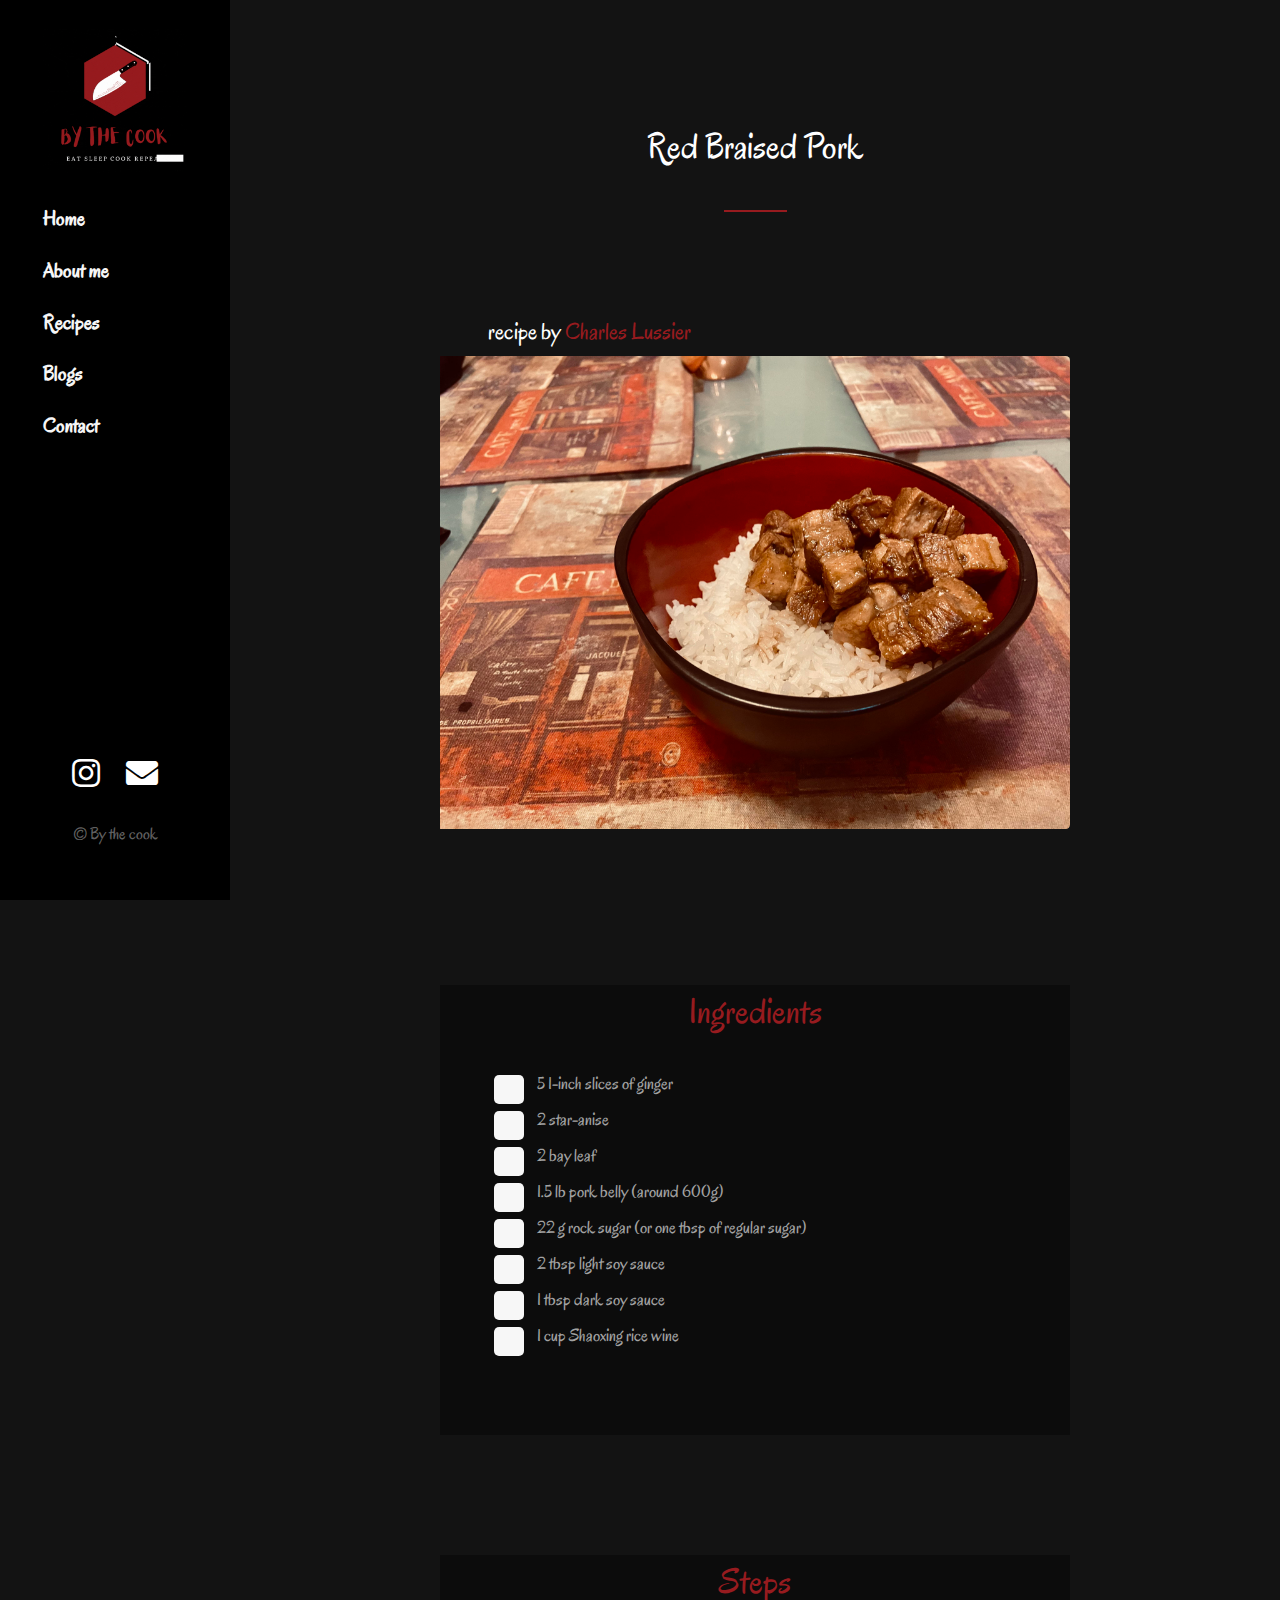
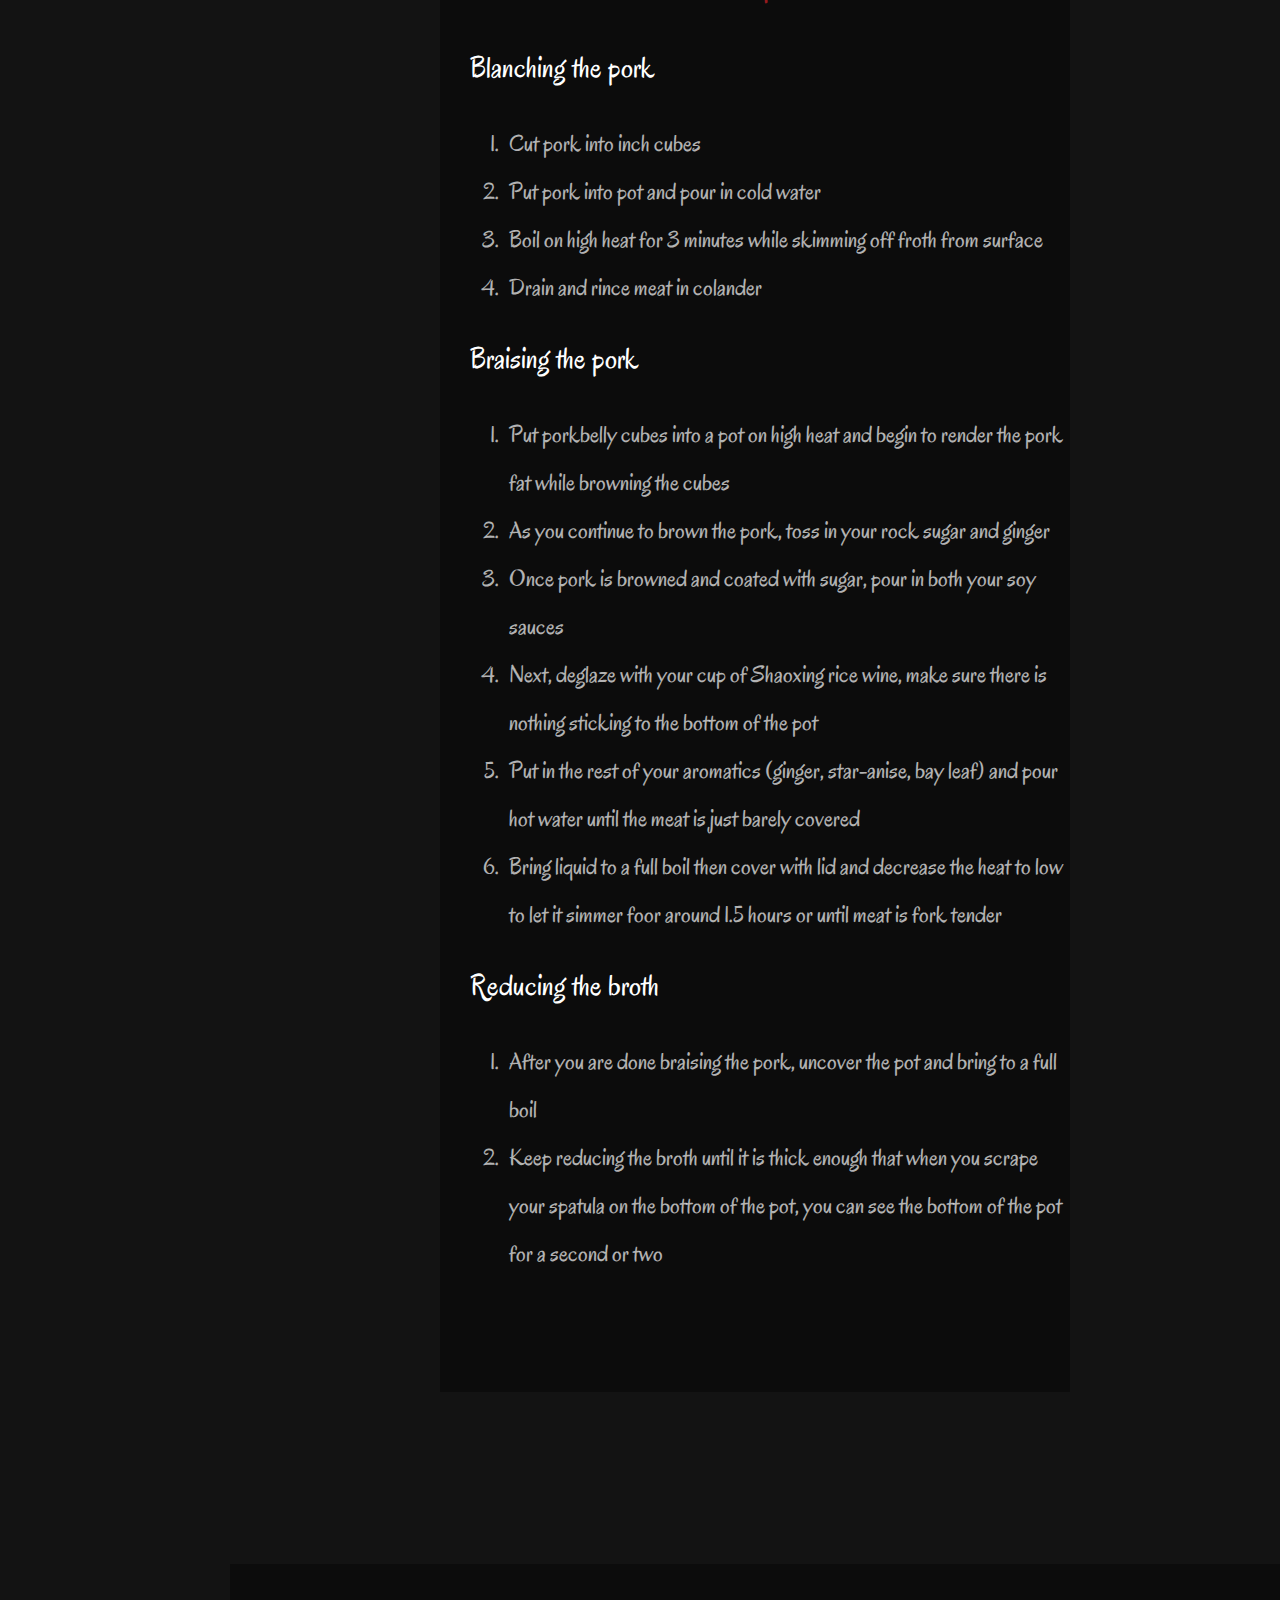
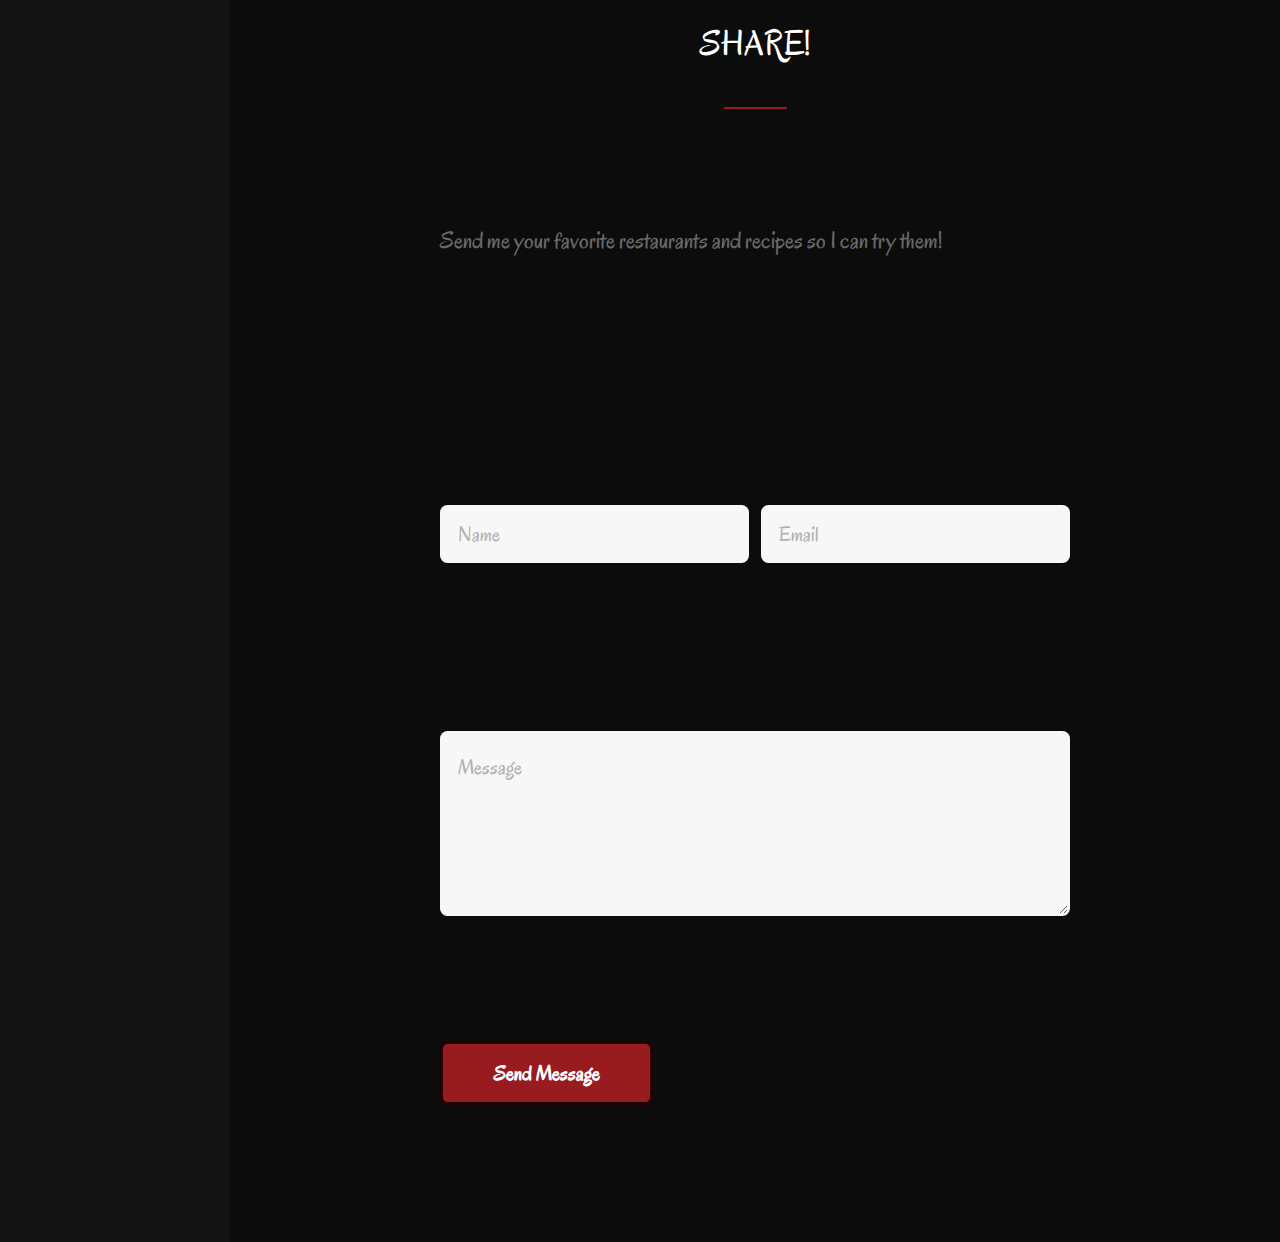
==== commit 2c0d5fec: "Finished recipe template" ====
--- a/sub pages/recipes/redBraisedPork.html
+++ b/sub pages/recipes/redBraisedPork.html
@@ -1,12 +1,7 @@
 <!DOCTYPE HTML>
-<!--
-	Strata by HTML5 UP
-	html5up.net | @ajlkn
-	Free for personal and commercial use under the CCA 3.0 license (html5up.net/license)
--->
 <html>
 	<head>
-		<title>Strata by HTML5 UP</title>
+		<title>By the cook</title>
 		<meta charset="utf-8" />
 		<meta name="viewport" content="width=device-width, initial-scale=1, user-scalable=no" />
 		<link rel="stylesheet" href="assets/css/main.css" />
@@ -17,7 +12,7 @@
 		<!-- Header -->
 			<header id="header">
 				<div class="inner">
-                    <a href="#" class="image avatar"><img src="images/logos/Logo in Red.gif" alt="" /></a>
+                    <a href="#" class="image avatar"><img src="Logo in Red.gif" alt="" /></a>
                     <style>
 						@import url('https://fonts.googleapis.com/css2?family=Oregano&display=swap');
 						</style>
@@ -25,19 +20,19 @@
 						<nav>
 						<ul>
 							<li>
-								<a href="#welcome">Home</a> 
+								<a href="/index.html#home">Home</a> 
 							</li>
 							<li>
-								<a href="#about-me">About me</a> 
+								<a href="/index.html#about-me">About me</a> 
 							</li>
 							<li>
-								<a href="#recipes">Recipes</a> 
+								<a href="/index.html#recipes">Recipes</a> 
 							</li>
 							<li>
-								<a href="#blogs">Blogs</a>
+								<a href="/index.html#blogs">Blogs</a>
 							</li>
 							<li>
-								<a href="#contact">Contact</a> 
+								<a href="/index.html#contact">Contact</a> 
 							</li>
 							
 						
@@ -53,26 +48,70 @@
  
 				<!-- Blogs -->
 				<section id="blogs">
-					<h4><center>Restaurant Reviews</center></h4>
+					<h4 class="pagetitle"><center>Red Braised Pork</center></h4>
 					<hr>
-				
-					<div class="row ">
-						<article class="col-6 col-12-xsmall " >
-							<a href="bitcoinTradingBot.html" class="image fit thumb" target="_blank"><img src="images/Taiwan Beef Noodle.png" alt="" /></a>
-							<h2>Tucson</h2>
-							<p>Follow me as I visit my favorite spots from highschool as well as around my hometown</p>
-						</article>
-						<article class="col-6 col-12-xsmall">
-							<a href="images/fulls/04.jpg" class="image fit thumb" target="_blank"><img src="images/Crawfish boil.jpg" alt="" /></a>
-							<h2>New Orleans</h2>
-							<p>Oysters... So many oysters</p>
-						</article>
-						<article class="col-6 col-12-xsmall">
-							<a href="images/fulls/Unipop.gif" class="image fit thumb" target="_blank"><img src="images/Pho.png" alt="" /></a>
-							<h2>Houston</h2>
-							<p>Discover Houston's best restaurants with me!</p>
-						</article>
-				
+
+					<h3 class="cook"><span>recipe by</span> Charles Lussier</h3>
+					<h5 class="cookXS">recipe by Charles Lussier</h5>
+					<div class="row"><img src="recipe photos\Red Braised Pork.jpg" class="image recipe" /></div>
+					<div class="row.align-center fillBackground">
+						
+						
+						<div class="">
+							<h4><center><span>Ingredients</span></center></h4>
+							<!-- <h3><span>Aromatics</span></h3>		 -->
+							<input type="checkbox" id="aromatic1" name="aromatic1" value="Bike">
+							<label for="aromatic1"> 5 1-inch slices of ginger</label><br>
+							<input type="checkbox" id="aromatic2" name="aromatic2" value="Car">
+							<label for="aromatic2"> 2 star-anise</label><br>
+							<input type="checkbox" id="aromatic3" name="aromatic3" value="Car">
+							<label for="aromatic3"> 2 bay leaf</label><br>
+							<input type="checkbox" id="aromatic4" name="aromatic4" value="Bike">
+							<label for="aromatic4"> 1.5 lb pork belly (around 600g)</label><br>
+							<input type="checkbox" id="aromatic5" name="aromatic5" value="Car">
+							<label for="aromatic5"> 22 g rock sugar (or one tbsp of regular sugar)</label><br>
+							<input type="checkbox" id="aromatic6" name="aromatic6" value="Car">
+							<label for="aromatic6"> 2 tbsp light soy sauce</label><br>
+							<input type="checkbox" id="aromatic7" name="aromatic7" value="Car">
+							<label for="aromatic7"> 1 tbsp dark soy sauce</label><br>
+							<input type="checkbox" id="aromatic8" name="aromatic8" value="Car">
+							<label for="aromatic8"> 1 cup Shaoxing rice wine</label><br>
+							
+						</div>
+						
+					</div>
+
+					<div class="row.align-center fillBackground">
+						
+						<div class="">
+							<h4><center><span>Steps</span></center></h4>
+							<!-- <h3><span>Aromatics</span></h3>		 -->
+							<h2>Blanching the pork</h2>
+							<ol>
+								<li>Cut pork into inch cubes</li>
+								<li>Put pork into pot and pour in cold water</li>
+								<li>Boil on high heat for 3 minutes while skimming off froth from surface</li>
+								<li>Drain and rince meat in colander</li>
+							</ol>
+							<h2>Braising the pork</h2>
+							<ol>
+								<li>Put porkbelly cubes into a pot on high heat and begin to render the pork fat while browning the cubes</li>
+								<li>As you continue to brown the pork, toss in your rock sugar and ginger</li>
+								<li>Once pork is browned and coated with sugar, pour in both your soy sauces</li>
+								<li>Next, deglaze with your cup of Shaoxing rice wine, make sure there is nothing sticking to the bottom of the pot</li>
+								<li>Put in the rest of your aromatics (ginger, star-anise, bay leaf) and pour hot water until the meat is just barely covered</li>
+								<li>Bring liquid to a full boil then cover with lid and decrease the heat to low to let it simmer foor around 1.5 hours or until meat is fork tender</li>
+
+							</ol>
+							<h2>Reducing the broth</h2>
+							<ol>
+								<li>After you are done braising the pork, uncover the pot and bring to a full boil</li>
+								<li>Keep reducing the broth until it is thick enough that when you scrape your spatula on the bottom of the pot, you can see the bottom of the pot for a second or two</li>
+
+							</ol>
+							<br>
+						</div>
+						
 					</div>
 					<!-- <ul class="actions">
 						<li><a href="#" class="button">More Blogs</a></li>
--- a/sub pages/recipes/assets/css/main.css
+++ b/sub pages/recipes/assets/css/main.css
@@ -506,7 +506,7 @@
 		}
 
 			.row > * {
-				padding: 0 0 0 2.5em;
+				padding: 0 0 0 0;
 			}
 
 			.row.gtr-uniform {
@@ -2171,6 +2171,10 @@
 				display: c;
 				max-width: 400px;
 			}
+		.image.recipe{
+			overflow: hidden;
+		}
+
 		.image.welcome {
 			position: relative;
 		
@@ -2771,7 +2775,7 @@
 			
 		}
 
-
+		
 		#main .centered {
 		  display: none;
 		  position: absolute;
@@ -2817,6 +2821,10 @@
 				border-color: #971B1F;
 				
 			}
+			#main > section div{
+				padding-bottom: 3em;
+				margin-top: 10em;
+			}
 			#main > section p{
 				color:rgba(255, 255, 255, 0.4);
 				font-size: 200%;
@@ -2824,12 +2832,20 @@
 				line-height: 1em;
 			}
 			#main > section h2{
-				font-size: 300%;
+				font-size: 250%;
+				padding-left: 1em;
 			}
 			#main > section h3{
 				color:#971B1F;
 				font-size: 200%;
 				line-height: 0em;
+				text-align: left;
+				margin-left: 2em;
+				margin-bottom: -4em;
+			}
+			#main > section h3 span{
+				color:#ffffff;
+				
 			}
 			#main > section h4{
 				color:#ffffff;
@@ -2839,7 +2855,11 @@
 				color:#971B1F;
 				font-size: 100%;
 			}
-
+			#main ol li{
+				font-size: 200%;
+				line-height: 200%;
+				margin-left: 2em;
+			}
 			#main > section:first-child {
 			border-top: 0;
 				margin-top: 0;
@@ -2849,7 +2869,13 @@
 				margin-bottom: 0em;
 				padding-bottom: 0em;
 				}
-
+			#main > section label{
+				margin-left: 3em;
+				font-size: 150%;
+			}
+			input[type="checkbox"]:checked + label {
+				color: rgba(255, 0, 0, 0.575);
+			}
 
 	
 
@@ -3131,22 +3157,19 @@
 		opacity: 1.0 !important;
 	}
 
-/* XLarge */
-
-	@media screen and (max-width: 1800px) {
-
-		/* Basic */
-
-			body, input, select, textarea {
-				font-size: 12pt;
-			}
-
-	}
-
-/* Large */
+
+
+/* Large and XLarge*/
 
 	@media screen and (max-width: 8000px) {
-
+		/* Recipe page */
+		/* Signature */
+		.cook{
+			display: flexbox;
+		}
+		.cookXS{
+			display: none;
+		}
 		/* Header */
 
 			#header {
@@ -3193,6 +3216,8 @@
 
 	@media screen and (max-width: 950px) {
 
+
+		
 		/* Basic */
 
 			h1 br, h2 br, h3 br, h4 br, h5 br, h6 br {
@@ -3299,6 +3324,9 @@
 			#main .centered {
 				display: none;
 			}
+			.pagetitle{
+				padding-top: 1em;
+			}
 	}
 
 /* Small */
@@ -3398,6 +3426,15 @@
 /* XSmall */
 
 	@media screen and (max-width: 480px) {
+		/* Recipe page */
+		/* Signature */
+		.cook{
+			display: none;
+		}
+		.cookXS{
+			display: flexbox;
+			margin-bottom: -11em;
+		}
 
 		/* Header */
 
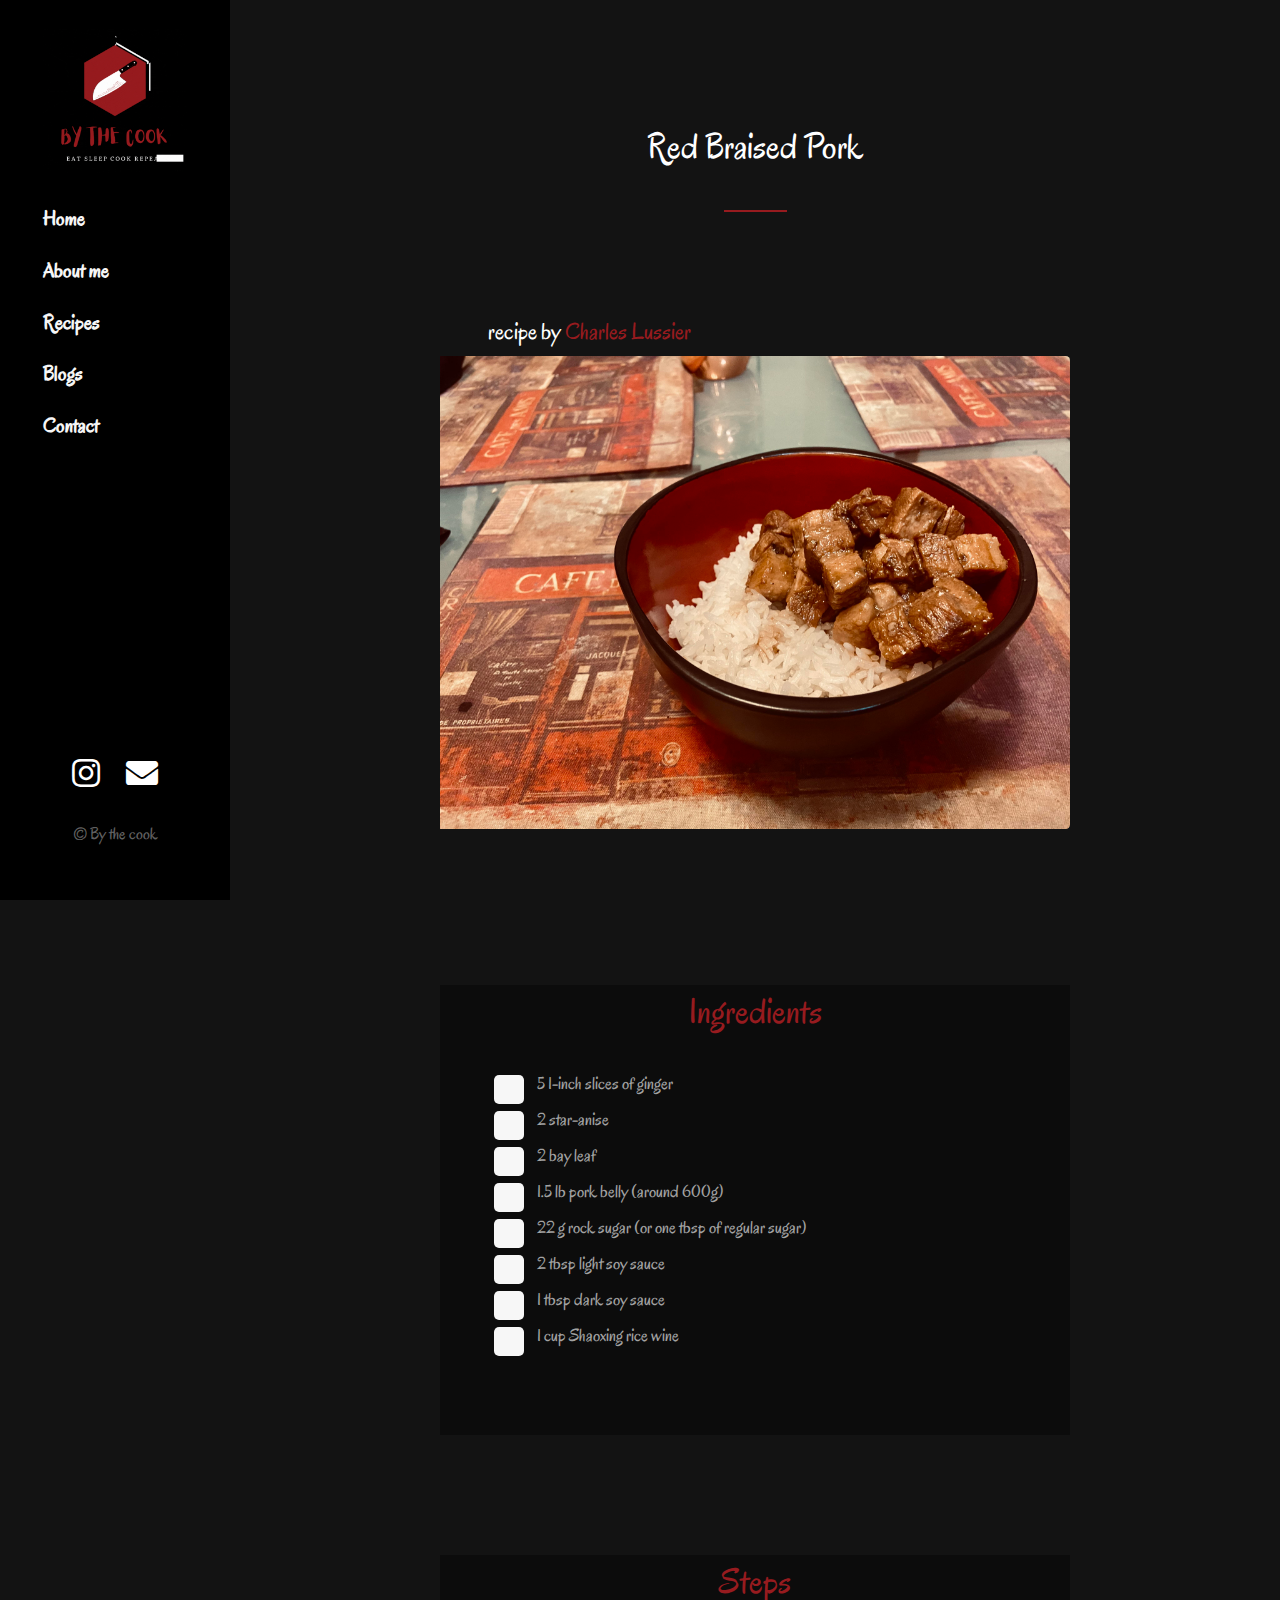
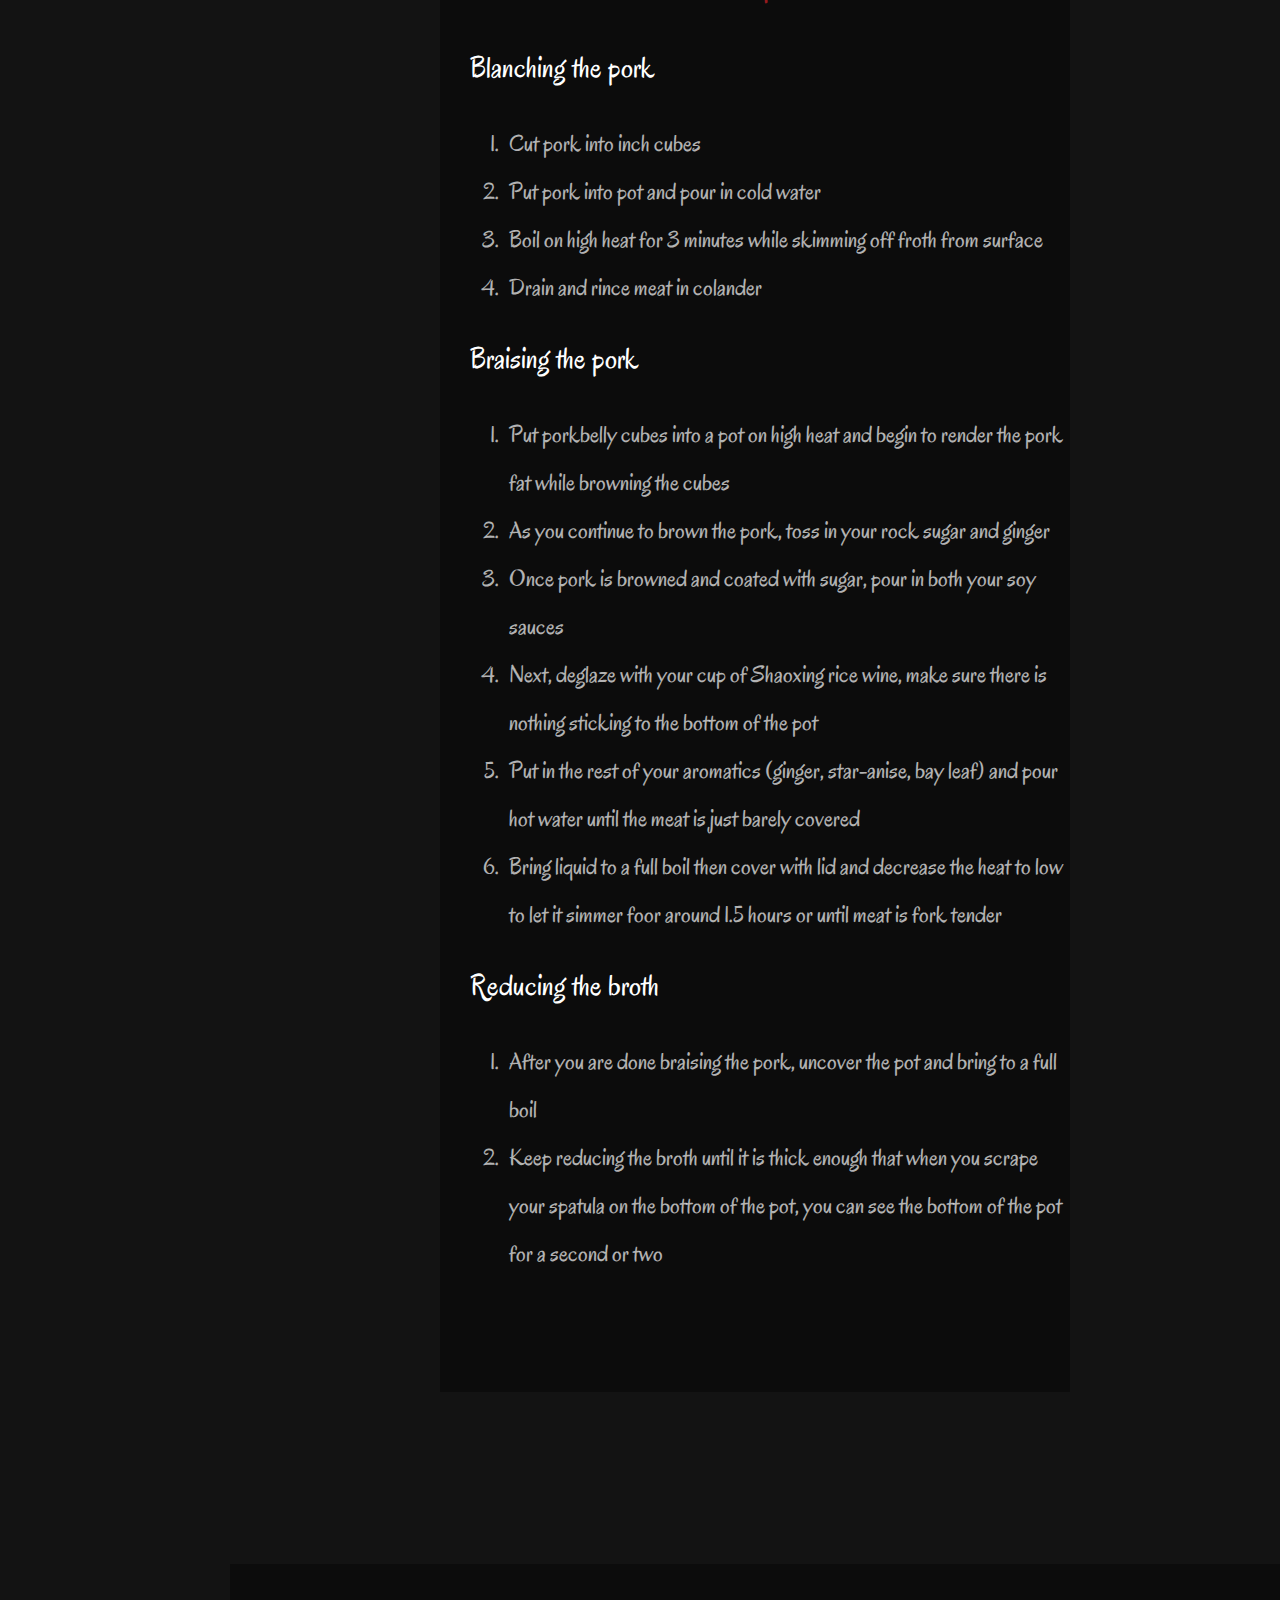
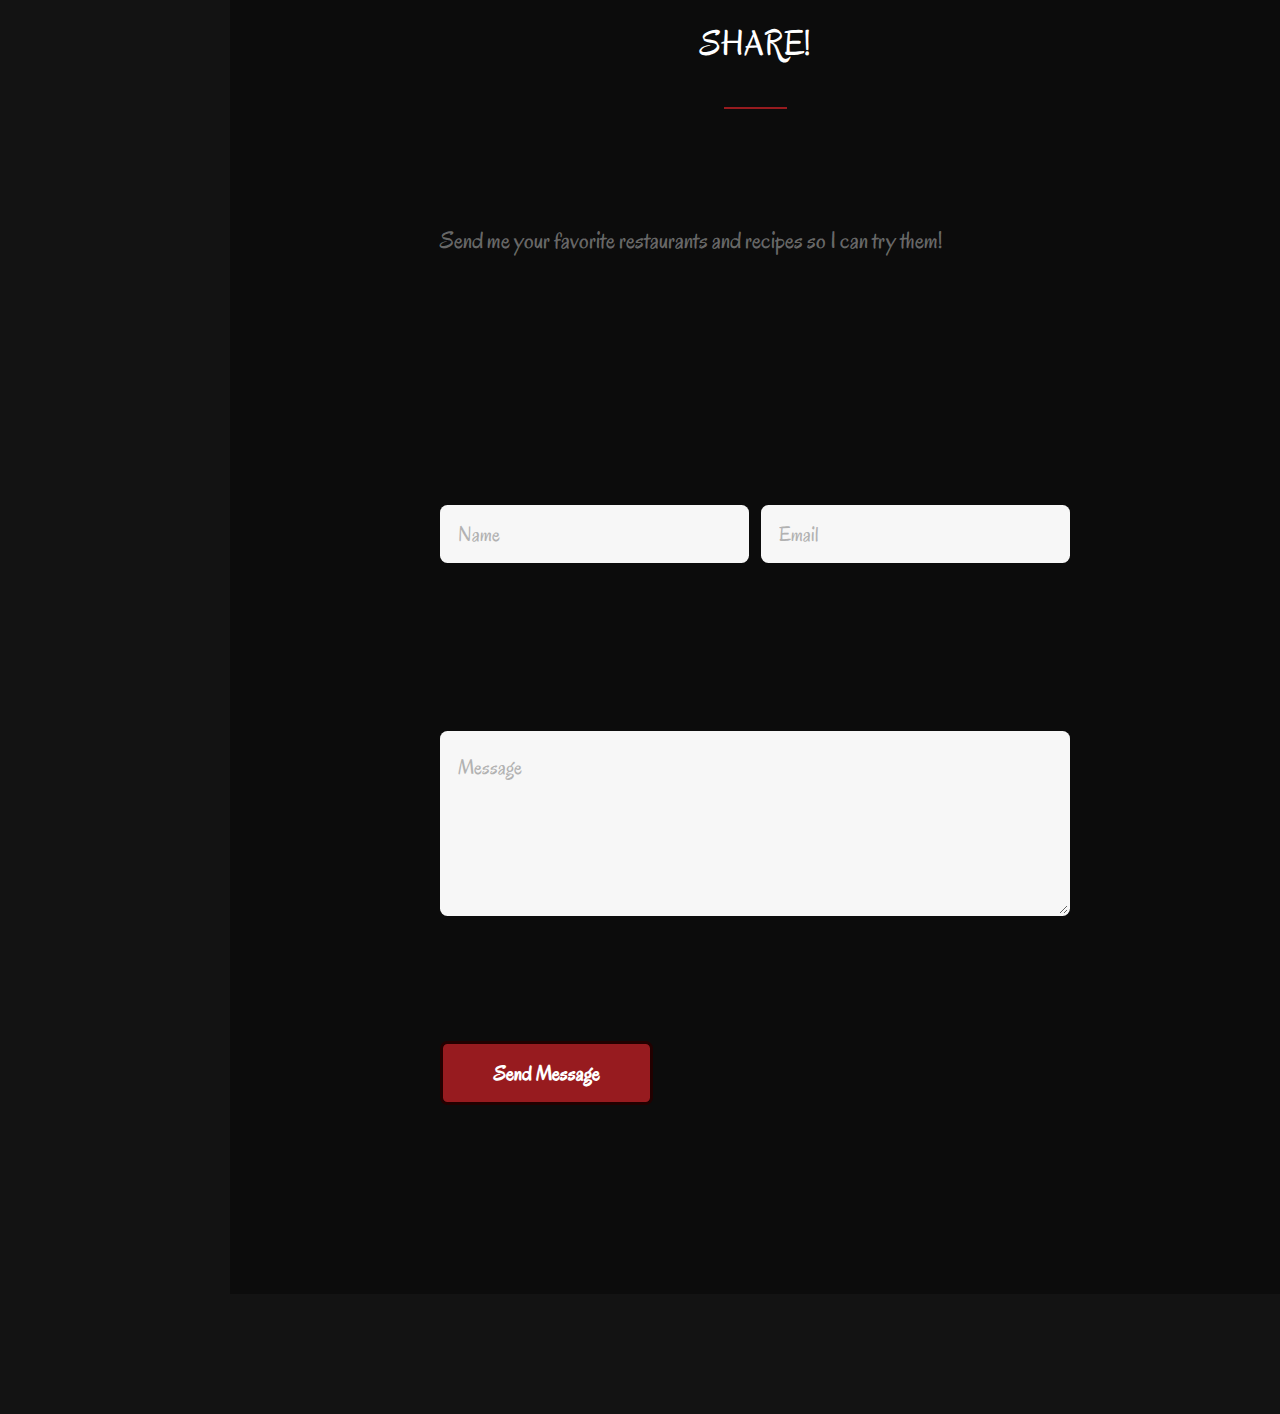
==== commit c67409d4: "Loading animation" ====
--- a/sub pages/recipes/redBraisedPork.html
+++ b/sub pages/recipes/redBraisedPork.html
@@ -141,7 +141,6 @@
 					</section>
 
 
-			</div>
 
 		<!-- Footer -->
 			<footer id="footer">
@@ -164,5 +163,14 @@
 			<script src="assets/js/util.js"></script>
 			<script src="assets/js/main.js"></script>
 
+			<!-- Loader-->
+			<div class="loading-wrapper"><div class="loader">Loading...</div></div>
+			<script>
+				$(window).on("load",function(){
+				  $(".loading-wrapper").fadeOut("slow");
+				});
+			</script>
+			</div>
+
 	</body>
 </html>--- a/sub pages/recipes/assets/css/main.css
+++ b/sub pages/recipes/assets/css/main.css
@@ -1811,7 +1811,58 @@
 	header.major h2 {
 		font-size: 2em;
 	}
-
+/* Loader */
+.loading-wrapper{
+	width: 100%;
+	height: 100%;
+	position: absolute;
+	top: 0;
+	left: 0;
+	background-color: black;
+	display: flex;
+	justify-content: center;
+	align-items: center;
+}
+
+.loader {
+  width: 250px;
+  height: 50px;
+  line-height: 50px;
+  text-align: center;
+  position: absolute;
+  top: 50%;
+  left: 50%;
+  transform: translate(-50%,-50%);
+  font-family: helvetica, arial, sans-serif;
+  text-transform: uppercase;
+  font-weight: 900;
+  color: #971B1F;
+  letter-spacing: 0.2em;
+}
+  .loader::before, .loader::after {
+    content: "";
+    display: block;
+    width: 4px;
+    height: 4px;
+    background: rgb(255, 255, 255);
+    position: absolute;
+    animation: load .7s infinite alternate ease-in-out;
+  }
+  
+  .loader::before {
+    top: 0;
+  }
+  
+  .loader::after {
+    bottom: 0;
+  }
+
+
+@keyframes load {
+  0% { left: 0; height: 30px; width: 15px }
+  50% { height: 8px; width: 40px }
+  100% { left: 235px; height: 30px; width: 15px}
+}
 /* Form */
 
 	form {
@@ -3406,8 +3457,8 @@
 
 				#main > section {
 					margin: 0 0 0 0;
-					padding-left: 20%;
-					padding-right: 20%;
+					padding-left: 10%;
+					padding-right: 10%;
 				}
 
 		/* Poptrox */
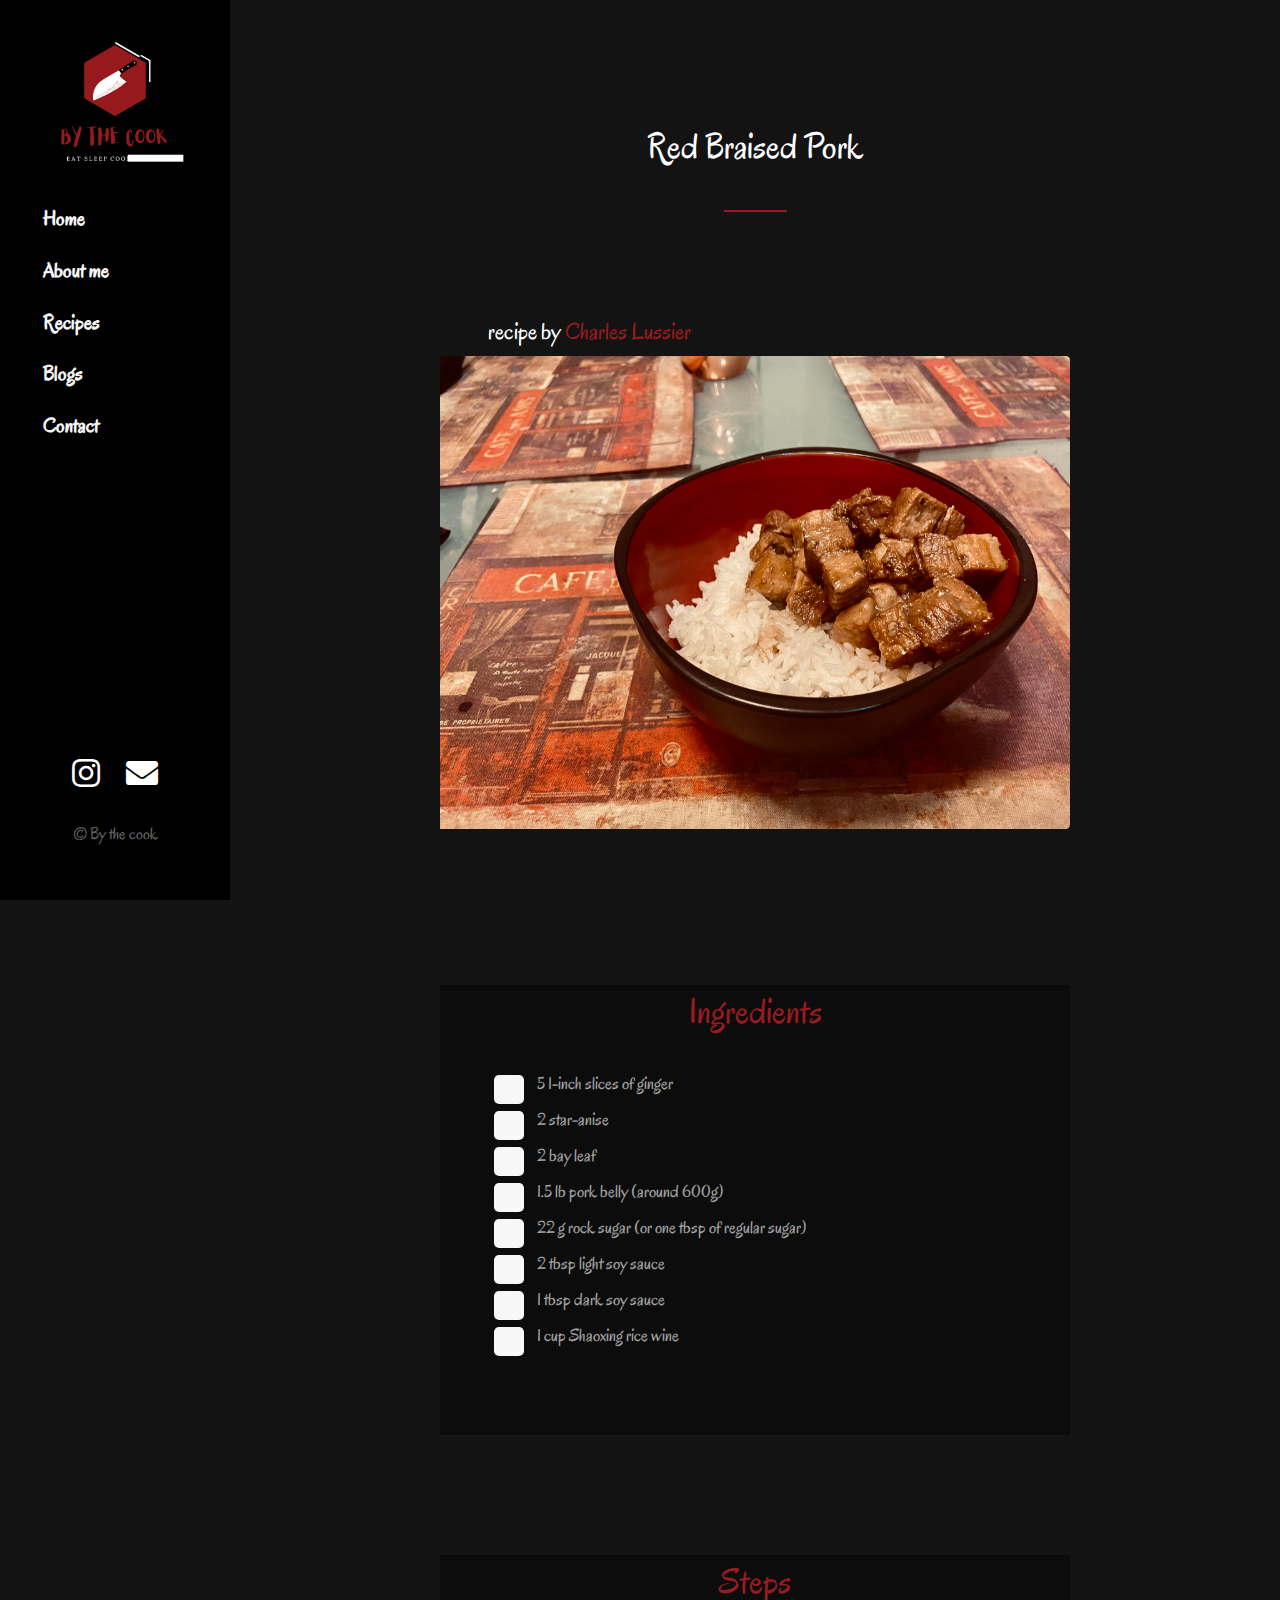
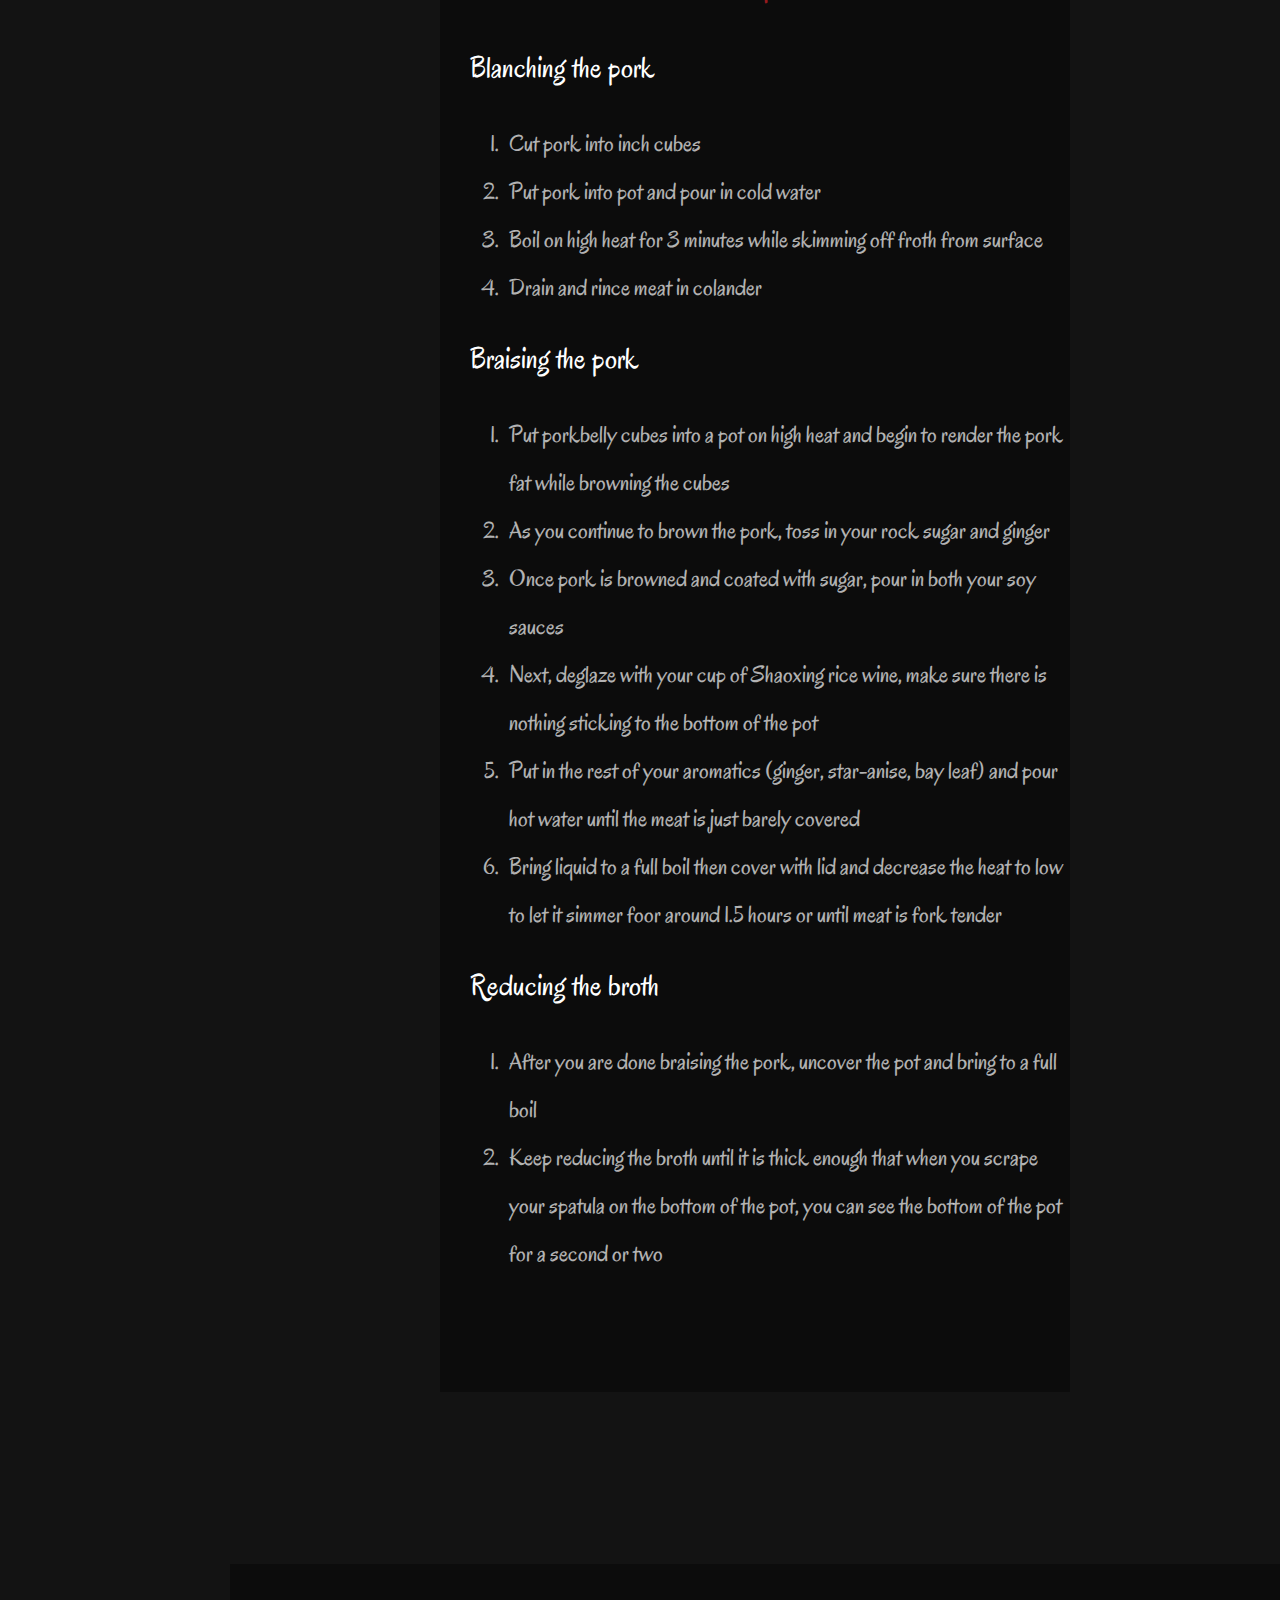
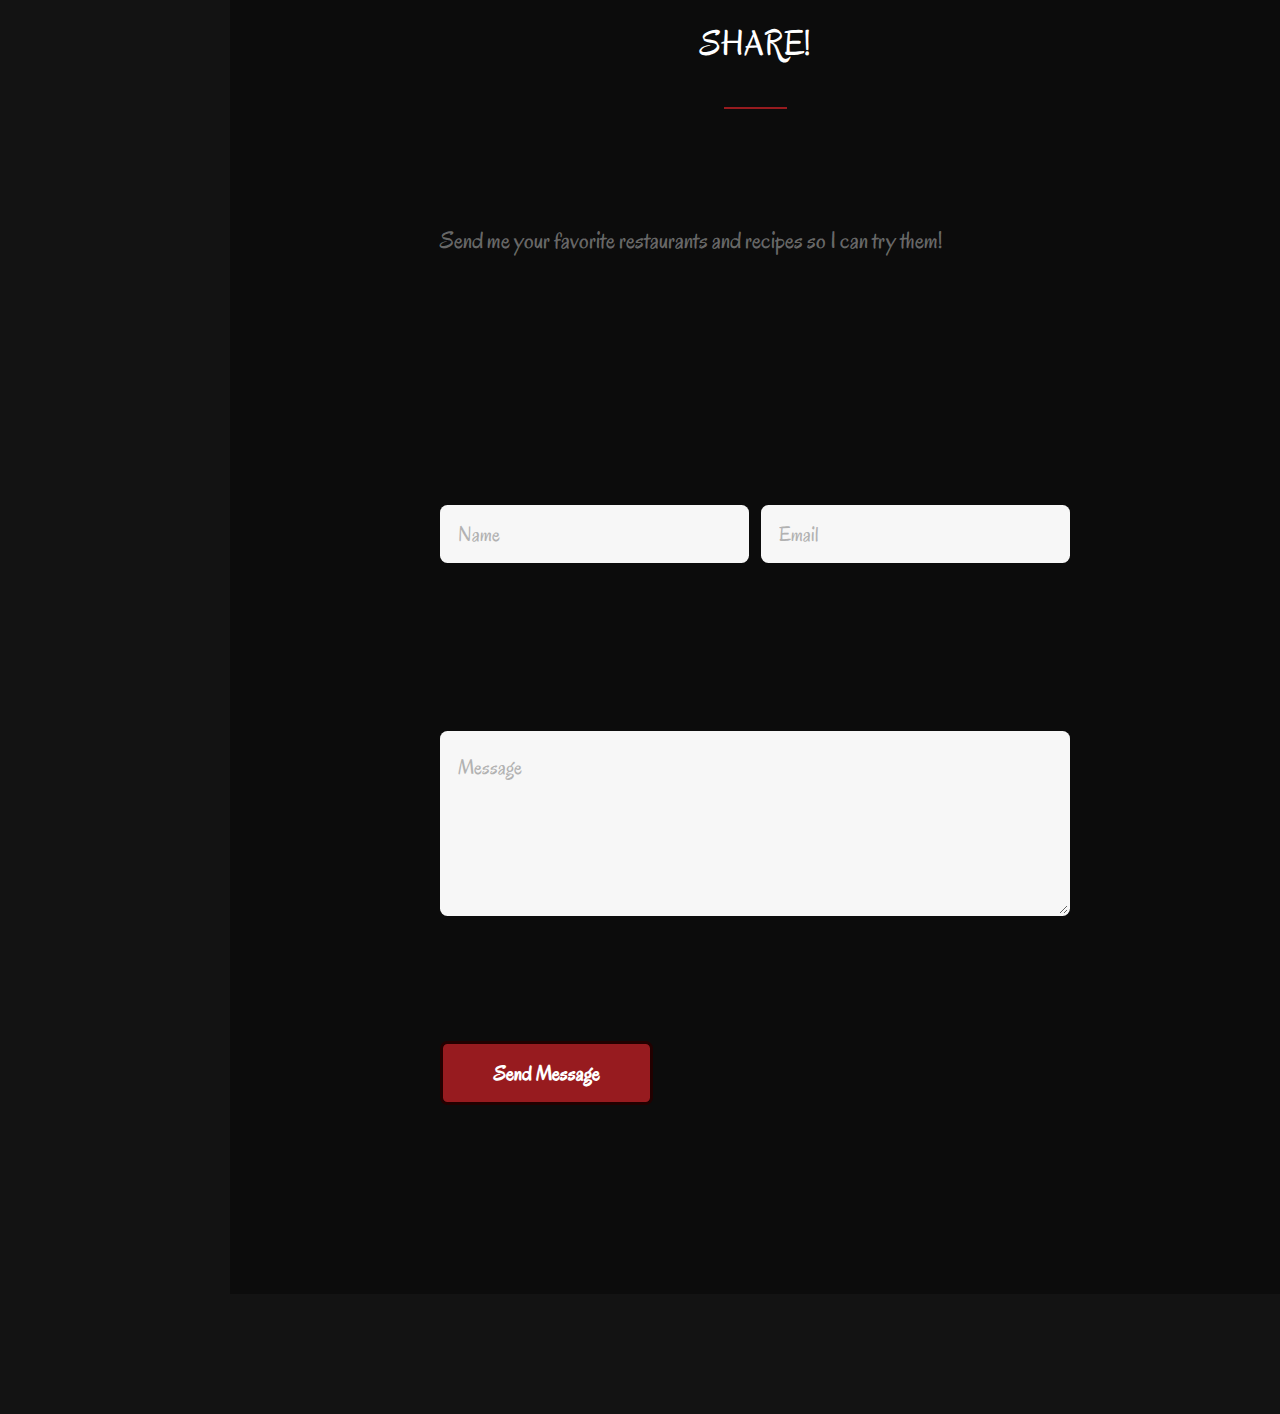
==== commit 18517998: "updated html files" ====
--- a/sub pages/recipes/redBraisedPork.html
+++ b/sub pages/recipes/redBraisedPork.html
@@ -147,7 +147,7 @@
 				<div class="inner">
 					<ul class="icons">
 						<li><a href="https://www.instagram.com/bythecook/" class="icon brands fa-instagram" target="_blank"><span class="label">Instagram</span></a></li>
-					    <li><a href="#three" class="icon solid fa-envelope"><span class="label">Email</span></a></li>
+					    <li><a href="clussier1357@gmail.com" class="icon solid fa-envelope"><span class="label">Email</span></a></li>
 					</ul>
 					<ul class="copyright">
 						<li>&copy; By the cook</li></a></li>
@@ -167,7 +167,7 @@
 			<div class="loading-wrapper"><div class="loader">Loading...</div></div>
 			<script>
 				$(window).on("load",function(){
-				  $(".loading-wrapper").fadeOut("slow");
+				  $(".loading-wrapper").fadeOut("slow, complete");
 				});
 			</script>
 			</div>
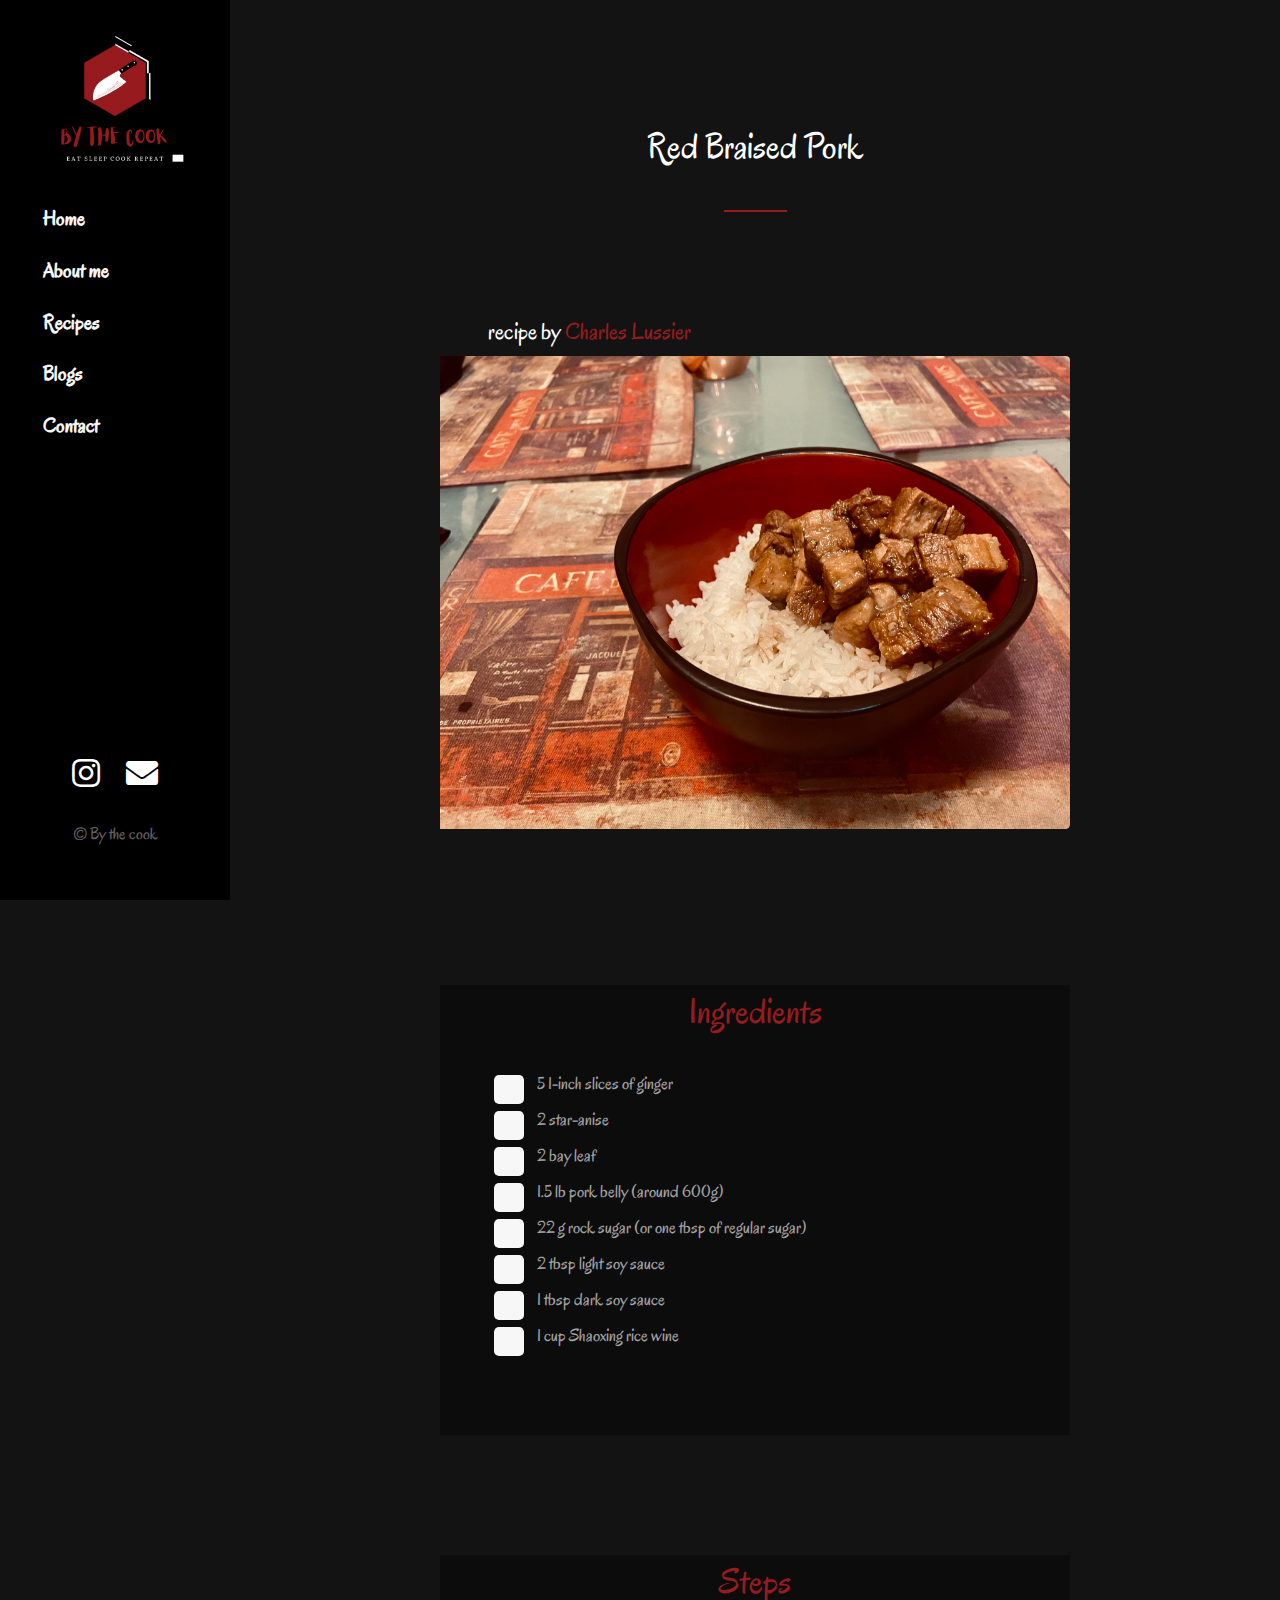
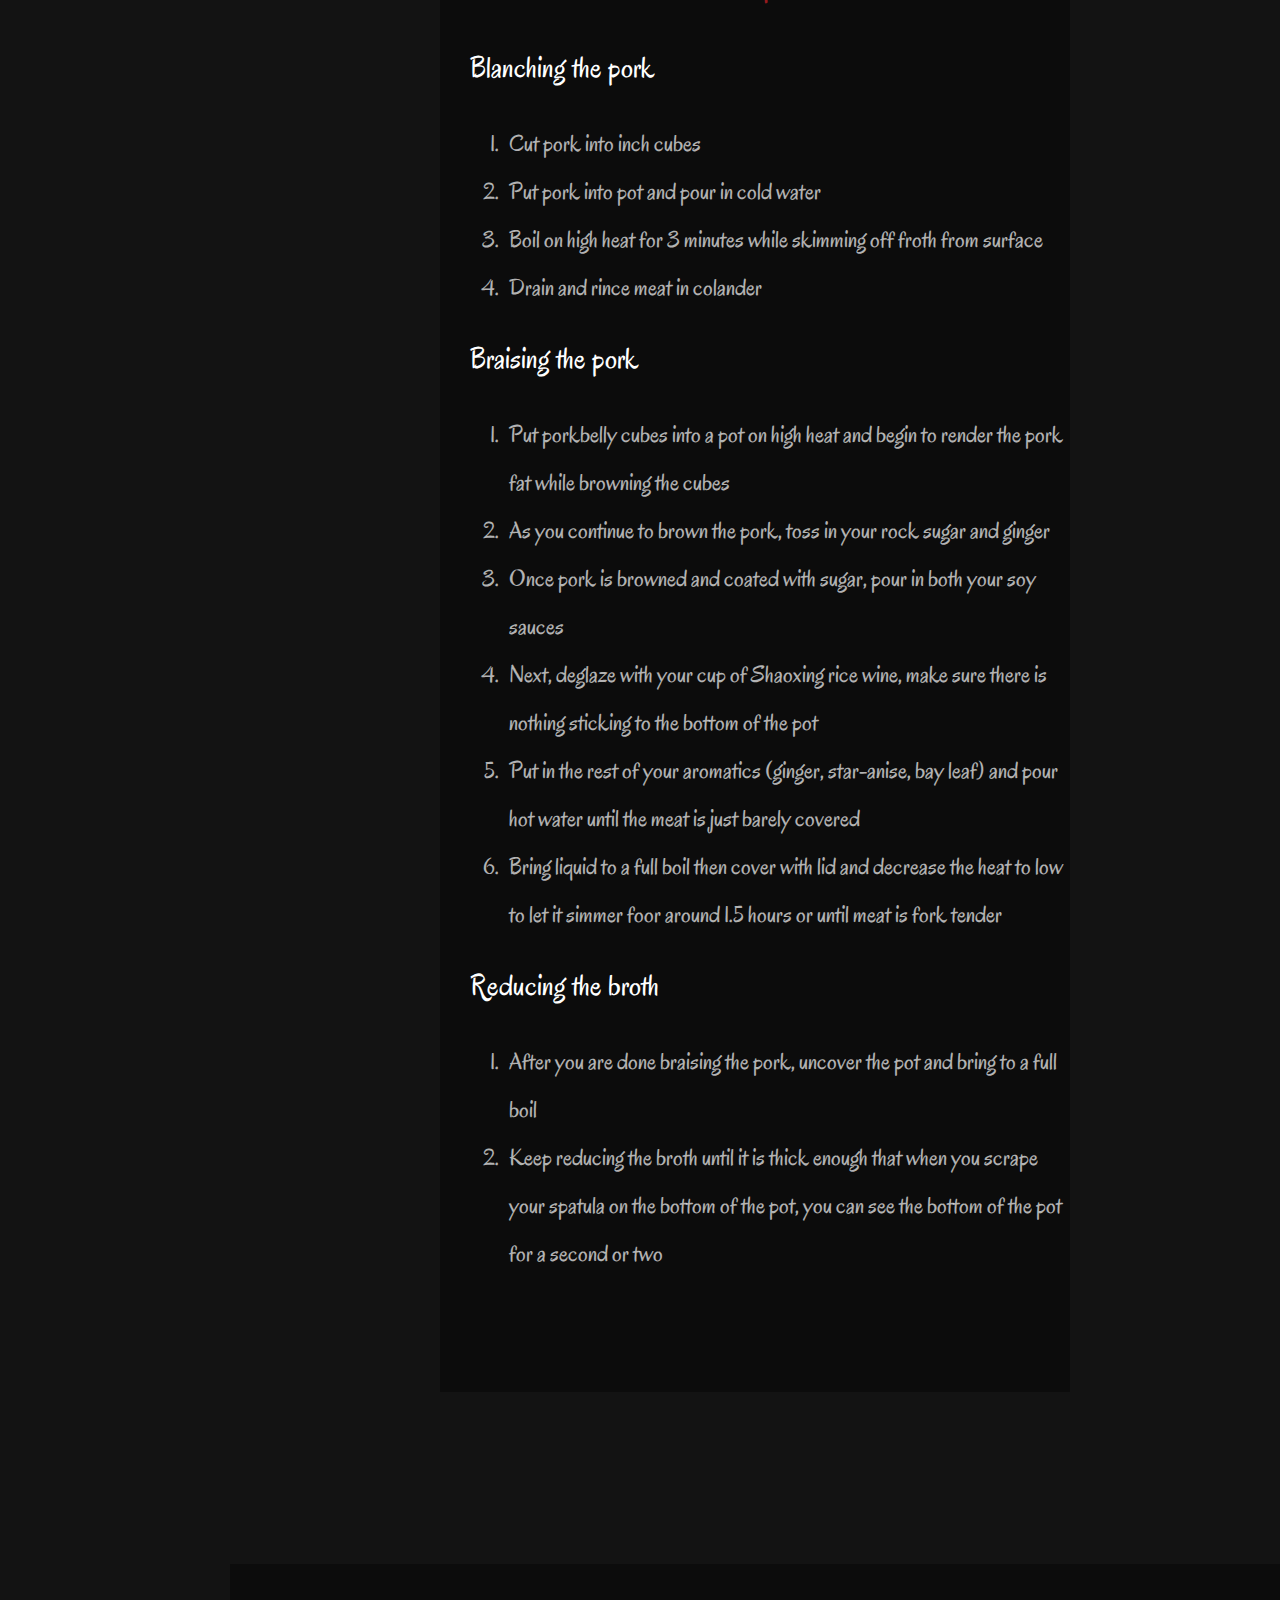
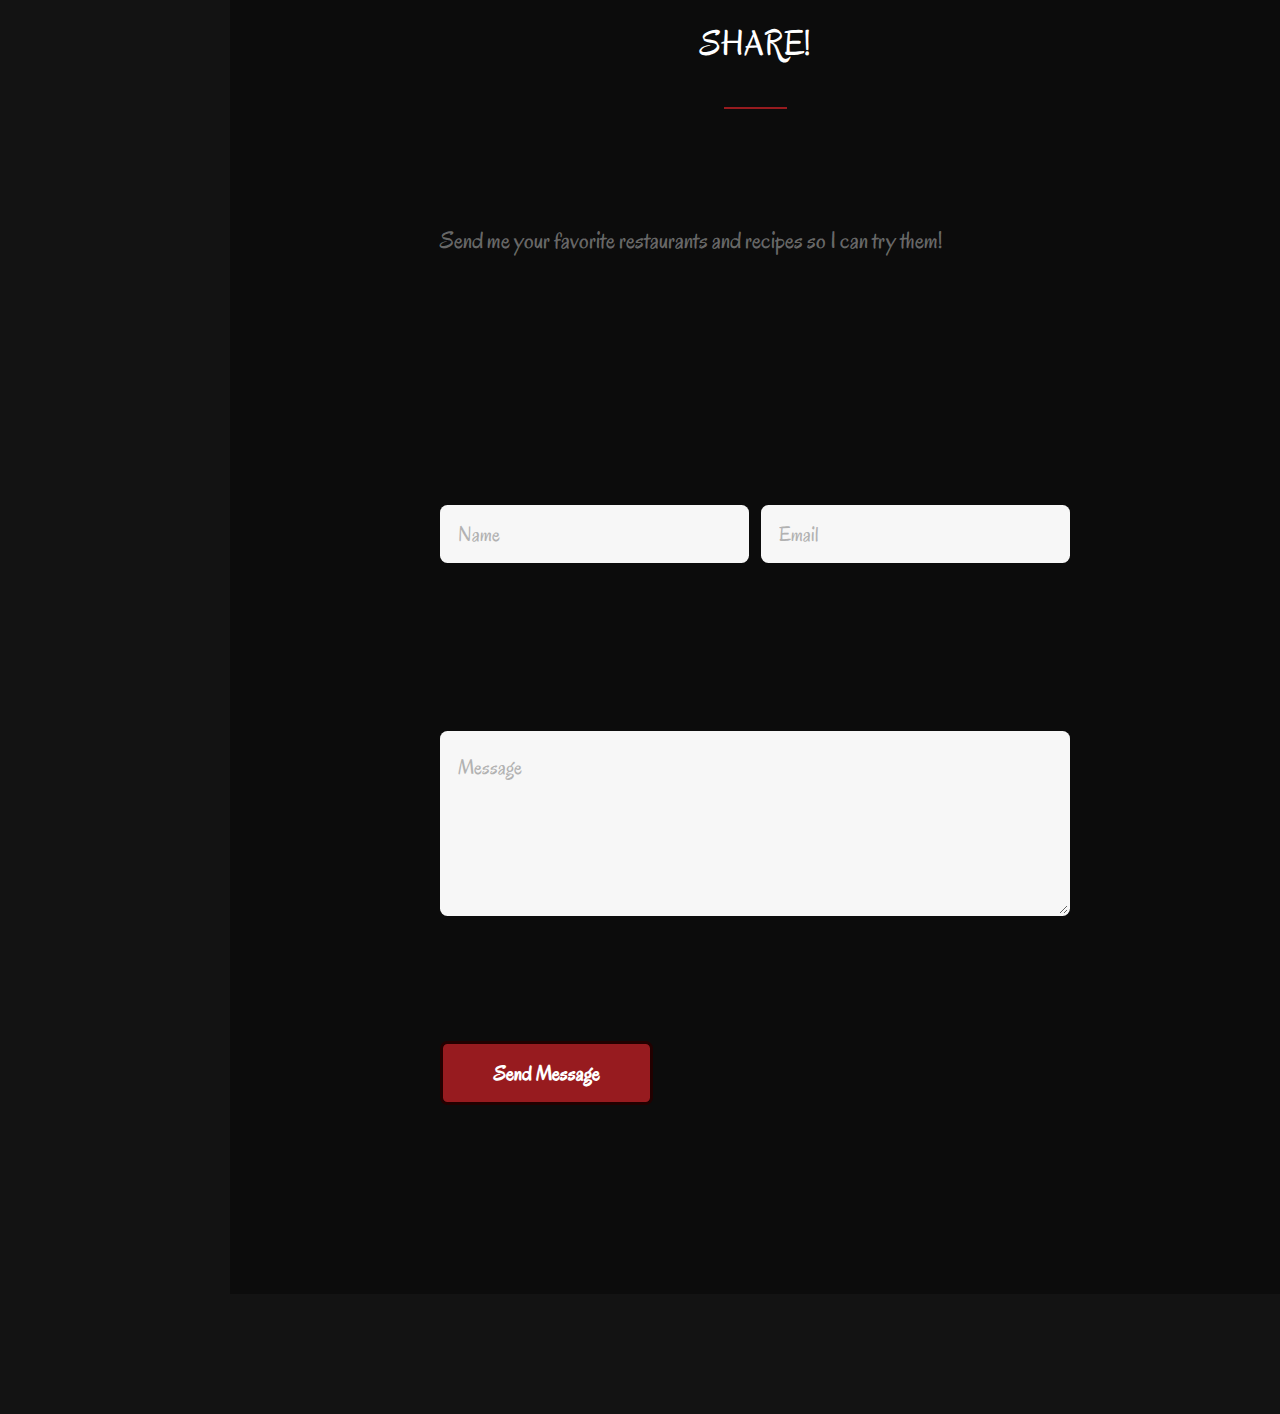
==== commit 636d4e2f: "Icon Link" ====
--- a/sub pages/recipes/redBraisedPork.html
+++ b/sub pages/recipes/redBraisedPork.html
@@ -12,7 +12,7 @@
 		<!-- Header -->
 			<header id="header">
 				<div class="inner">
-                    <a href="#" class="image avatar"><img src="Logo in Red.gif" alt="" /></a>
+                    <a href="/index.html#home" class="image avatar"><img src="Logo in Red.gif" alt="" /></a>
                     <style>
 						@import url('https://fonts.googleapis.com/css2?family=Oregano&display=swap');
 						</style>
@@ -20,22 +20,22 @@
 						<nav>
 						<ul>
 							<li>
-								<a href="/index.html#home">Home</a> 
+								<a href="/index.html#home">Home</a>
 							</li>
 							<li>
-								<a href="/index.html#about-me">About me</a> 
+								<a href="/index.html#about-me">About me</a>
 							</li>
 							<li>
-								<a href="/index.html#recipes">Recipes</a> 
+								<a href="/index.html#recipes">Recipes</a>
 							</li>
 							<li>
 								<a href="/index.html#blogs">Blogs</a>
 							</li>
 							<li>
-								<a href="/index.html#contact">Contact</a> 
+								<a href="/index.html#contact">Contact</a>
 							</li>
-							
-						
+
+
 						</ul>
 					</nav>
 					</div>
@@ -45,7 +45,7 @@
 		<!-- Main -->
 			<div id="main" class="">
 
- 
+
 				<!-- Blogs -->
 				<section id="blogs">
 					<h4 class="pagetitle"><center>Red Braised Pork</center></h4>
@@ -55,8 +55,8 @@
 					<h5 class="cookXS">recipe by Charles Lussier</h5>
 					<div class="row"><img src="recipe photos\Red Braised Pork.jpg" class="image recipe" /></div>
 					<div class="row.align-center fillBackground">
-						
-						
+
+
 						<div class="">
 							<h4><center><span>Ingredients</span></center></h4>
 							<!-- <h3><span>Aromatics</span></h3>		 -->
@@ -76,13 +76,13 @@
 							<label for="aromatic7"> 1 tbsp dark soy sauce</label><br>
 							<input type="checkbox" id="aromatic8" name="aromatic8" value="Car">
 							<label for="aromatic8"> 1 cup Shaoxing rice wine</label><br>
-							
+
 						</div>
-						
+
 					</div>
 
 					<div class="row.align-center fillBackground">
-						
+
 						<div class="">
 							<h4><center><span>Steps</span></center></h4>
 							<!-- <h3><span>Aromatics</span></h3>		 -->
@@ -111,7 +111,7 @@
 							</ol>
 							<br>
 						</div>
-						
+
 					</div>
 					<!-- <ul class="actions">
 						<li><a href="#" class="button">More Blogs</a></li>
@@ -136,7 +136,7 @@
 									<li><input type="submit" value="Send Message" /></li>
 								</ul>
 							</div>
-	
+
 						</div>
 					</section>
 
@@ -173,4 +173,4 @@
 			</div>
 
 	</body>
-</html>+</html>
